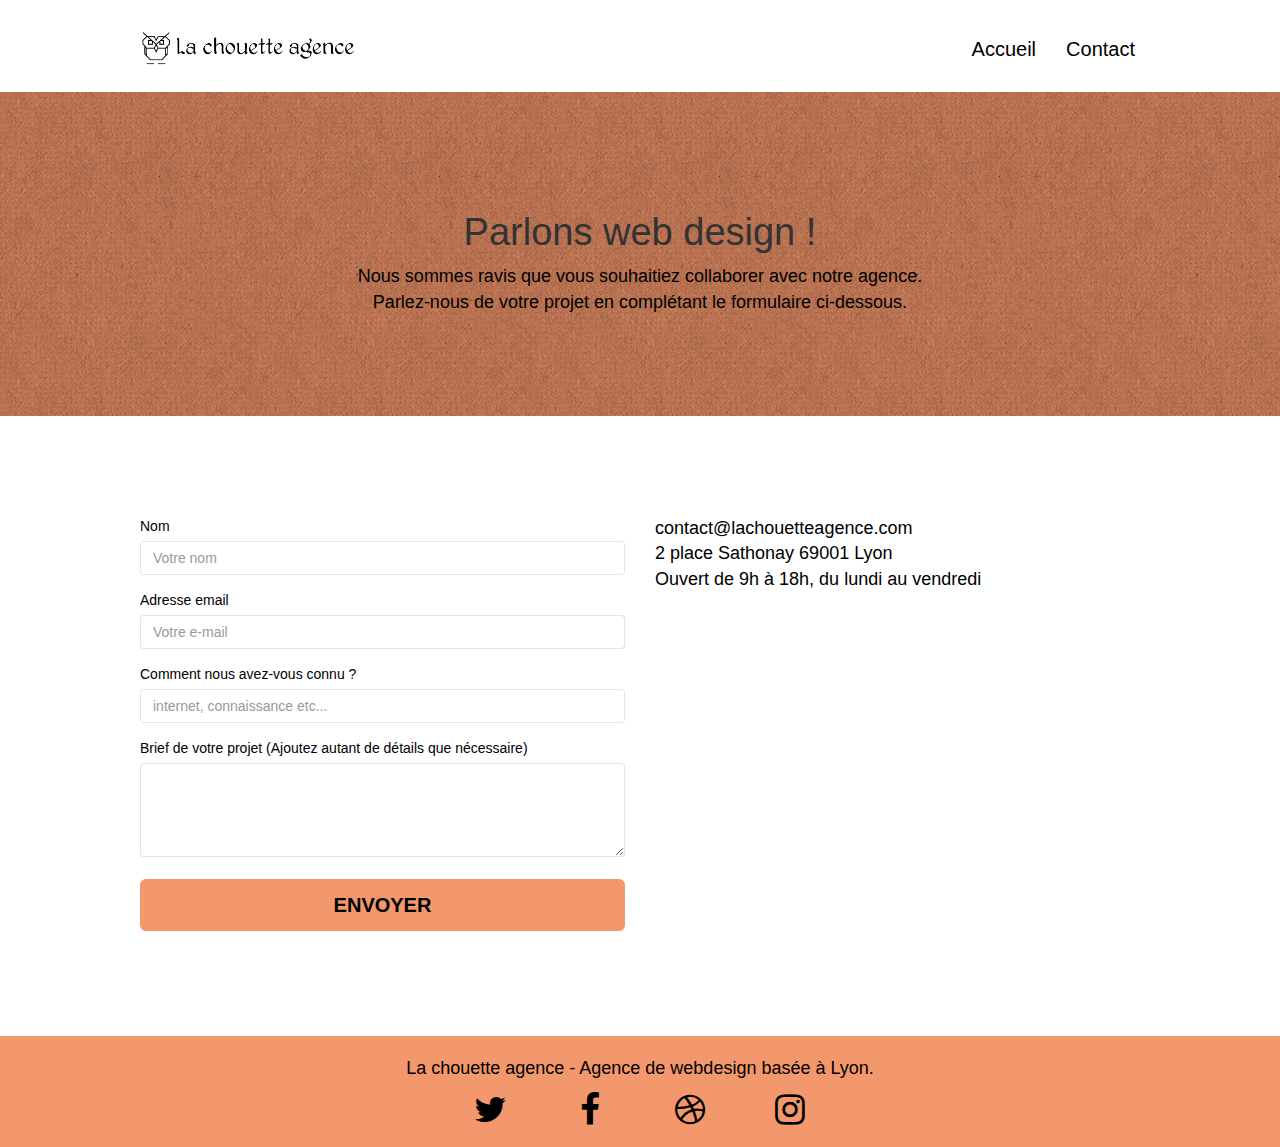
==== contact.html @ df3302ae "changement chemin et-line.css + nom page" ====
<!doctype html>
<!-- change 'default' par 'fr' -->
<html lang="fr">
<head>
    <meta charset="utf-8">
    <!-- rm meta keywords -->
	<!-- add description -->
    <meta name="description" content="Contactez l'entreprise de webdesign 'la chouette agence' situé à Lyon, en remplissant le formulaire de la page.">
    <meta name="viewport" content="width=device-width, initial-scale=1.0, viewport-fit=cover">
    <link rel="shortcut icon" type="image/png" href="favicon.jpg">
    
	<!-- correction fichier bootstrap -->
	<link rel="stylesheet" type="text/css" href="./css/bootstrap.css">
	<link rel="stylesheet" type="text/css" href="style.css">
	<link rel="stylesheet" type="text/css" href="./css/font-awesome.css">
	<link rel="stylesheet" type="text/css" href="./css/et-line.css">
	<!-- change title -->
    <title>Contactez-nous ! La chouette agence</title>

    
<!-- Analytics -->
 
<!-- Analytics END -->
    
</head>
<body>
<!-- Principal conteneur -->
<main class="page-container">
    
	<!-- bloc-0 -->
	<header class="bloc bgc-white l-bloc " id="bloc-0">
		<div class="container bloc-sm">
			<nav class="navbar row">
				<div class="navbar-header">
					<a class="navbar-brand" href="index.html"> 
						<!-- change description alt -->
						<img src="img/la-chouette-agence.png" alt="logo de la chouette agence" height="40" />
					</a>
					<button id="nav-toggle" type="button" class="ui-navbar-toggle navbar-toggle" data-toggle="collapse" data-target=".navbar-1">
						<span class="sr-only">Toggle navigation</span>
						<span class="icon-bar"></span>
						<span class="icon-bar"><span>
						<span class="icon-bar"></span>
					</button>
				</div>
				<div class="collapse navbar-collapse navbar-1 special-dropdown-nav">
					<ul class="site-navigation nav navbar-nav">
						<li>
							<a href="index.html">Accueil</a>
						</li>
						<!-- rm li vide -->
						<li>
							<!-- change page2 en contact -->
							<a href="page2.html">Contact</a>
						</li>
					</ul>
				</div>
			</nav>
		</div>
	</header>
	<!-- bloc-0 END -->

	<!-- bloc-6 -->
	<section class="bloc bg-dots-bg bg-repeat bgc-atomic-tangerine d-bloc bloc-bg-texture texture-paper" id="bloc-6">
		<div class="container bloc-lg">
			<div class="row">
				<div class="col-sm-12">
					<!-- supp class tc-white -->
					<h1 class="text-center hero-bloc-text">
						Parlons web design !
					</h1>
					<!-- supp class tc-white -->
					<p class="text-center mg-lg tight-width-whitespace">
						Nous sommes ravis que vous souhaitiez collaborer avec notre agence.<br>
						Parlez-nous de votre projet en complétant le formulaire ci-dessous.
					</p>
				</div>
			</div>
		</div>
	</section>
	<!-- bloc-6 END -->

	<!-- bloc-7 -->
	<section class="bloc bgc-white l-bloc" id="bloc-7">
		<div class="container bloc-lg">
			<div class="row">
				<div class="col-sm-6">
					<!-- add chemin vers formulaire php -->
					<form id="form_1" action="./includes/form_1.php" id="form_1" 
					success-msg="Votre message à été envoyer"
					fail-msg="Désolé il semble que le serveur ne réponde pas. Nous en sommes désolés" novalidate>
						<div class="form-group">
							<label for="name">Nom</label>
							<input type="text" id="name" class="form-control" placeholder="Votre nom" required />
						</div>
						<div class="form-group">
							<label for="email">Adresse email</label>
							<input type="email" id="email" class="form-control" placeholder="Votre e-mail" required />
						</div>
						<div class="form-group">
							<label for="info">Comment nous avez-vous connu ?</label>
							<input type="text" id="info" class="form-control" placeholder="internet, connaissance etc..." required />
						</div>
						<div class="form-group">
							<label for="message">Brief de votre projet (Ajoutez autant de détails que nécessaire)</label>
							<textarea id="message" class="form-control" rows="4" cols="50" required></textarea>
						</div> 
						<button class="bloc-button btn btn-lg btn-block cta-hero btn-atomic-tangerine" type="submit">
							Envoyer
						</button>
					</form>
				</div>
				<div class="col-sm-6">
					<p>
						contact@lachouetteagence.com<br>2 place Sathonay 69001 Lyon<br>Ouvert de 9h à 18h, du lundi au vendredi<br>
					</p>
				</div>
			</div>
		</div>
	</section>
	<!-- bloc-7 END -->
</main>
<!-- Principal conteneur END -->
<!-- rm scroll -->
<!-- Footer - bloc-8 -->
<footer class="bloc bgc-atomic-tangerine d-bloc" id="bloc-8">
	<div class="container bloc-sm">
		<div class="row">
			<div class="col-sm-12">
				<p class="text-center">
					La chouette agence - Agence de webdesign basée à Lyon.
				</p>
				<div class="row row-no-gutters social">
					<div class="col-sm-3">
						<div class="text-center">
							<a class="social" href="#"><span class="fa fa-twitter icon-md"></span></a>
						</div>
					</div>
					<div class="col-sm-3">
						<div class="text-center">
							<a class="social" href="#"><span class="fa fa-facebook icon-md"></span></a>
						</div>
					</div>
					<div class="col-sm-3">
						<div class="text-center">
							<a class="social" href="#"><span class="fa fa-dribbble icon-md"></span></a>
						</div>
					</div>
					<div class="col-sm-3">
						<div class="text-center">
							<a class="social" href="#"><span class="fa fa-instagram icon-md"></span></a>
						</div>
					</div>
				</div>
			</div>
		</div>
	</div>
</footer>
<!-- Footer - bloc-8 END -->

<script src="./js/jquery-2.1.0.min.js"></script>
<script src="./js/bootstrap.min.js"></script>
<script src="./js/blocs.min.js"></script>
<script src="./js/jqBootstrapValidation.js"></script>
<script src="./js/formHandler.js"></script>   

</body>
</html>
---- style.css ----
body {
    margin: 0;
    padding: 0;
    background: #FFF;
    overflow-x: hidden;
    -webkit-font-smoothing: antialiased;
    -moz-osx-font-smoothing: grayscale;
}

a,
button {
    transition: all .3s ease-in-out;
    /* rm outline none*/
}

a:hover {
    text-decoration: none;
    cursor: pointer;
}

#page-loading-blocs-notifaction {
    position: fixed;
    top: 0;
    bottom: 0;
    width: 100%;
    z-index: 100000;
    background: #FFFFFF url("img/pageload-spinner.gif") no-repeat center center;
}

.bloc {
    width: 100%;
    clear: both;
    background: 50% 50% no-repeat;
    padding: 0 50px;
    -webkit-background-size: cover;
    -moz-background-size: cover;
    -o-background-size: cover;
    background-size: cover;
    position: relative;
}

.bloc .container {
    padding-left: 0;
    padding-right: 0;
}

.bloc-lg {
    padding: 100px 50px;
}

.bloc-md {
    padding: 50px;
}

.bloc-sm {
    padding: 20px 50px;
}

.bg-center,
.bg-l-edge,
.bg-r-edge,
.bg-t-edge,
.bg-b-edge,
.bg-tl-edge,
.bg-bl-edge,
.bg-tr-edge,
.bg-br-edge,
.bg-repeat {
    -webkit-background-size: auto!important;
    -moz-background-size: auto!important;
    -o-background-size: auto!important;
    background-size: auto!important;
}

.bg-repeat {
    background: repeat;
}

.bg-t-edge {
    background: top no-repeat;
}

.bloc-bg-texture::before {
    content: "";
    background-size: 2px 2px;
    position: absolute;
    top: 0;
    bottom: 0;
    left: 0;
    right: 0;
}

.texture-paper::before {
    background: url("img/texture-paper.png");
    background-size: 280px 280px;
}

.b-parallax {
    background-attachment: fixed;
}

.d-bloc {
    color: rgba(255, 255, 255, .7);
}

.d-bloc button:hover {
    color: rgba(255, 255, 255, .9);
}

.d-bloc .icon-round,
.d-bloc .icon-square,
.d-bloc .icon-rounded,
.d-bloc .icon-semi-rounded-a,
.d-bloc .icon-semi-rounded-b {
    border-color: rgba(255, 255, 255, .9);
}

.d-bloc .divider-h span {
    border-color: rgba(255, 255, 255, .2);
}

.d-bloc .a-btn,
.d-bloc .navbar a,
.d-bloc .navbar-brand,
.d-bloc a .icon-sm,
.d-bloc a .icon-lg,
.d-bloc a .icon-xl,
.d-bloc h1 a,
.d-bloc h2 a,
.d-bloc h3 a,
.d-bloc h4 a,
.d-bloc h5 a,
.d-bloc h6 a,
.d-bloc p a {
    color: rgba(255, 255, 255, .6);
}

.d-bloc .a-btn:hover,
.d-bloc .navbar a:hover,
.d-bloc .navbar-brand:hover,
.d-bloc a:hover .icon-sm,
.d-bloc a:hover .icon-md,
.d-bloc a:hover .icon-lg,
.d-bloc a:hover .icon-xl,
.d-bloc h1 a:hover,
.d-bloc h2 a:hover,
.d-bloc h3 a:hover,
.d-bloc h4 a:hover,
.d-bloc h5 a:hover,
.d-bloc h6 a:hover,
.d-bloc p a:hover {
    color: rgba(255, 255, 255, 1);
}

.d-bloc .navbar-toggle .icon-bar {
    background: rgba(255, 255, 255, 1);
}

.d-bloc .btn-wire,
.d-bloc .btn-wire:hover {
    color: rgba(255, 255, 255, 1);
    border-color: rgba(255, 255, 255, 1);
}

.d-bloc .panel {
    color: rgba(0, 0, 0, .5);
}

.d-bloc .panel button:hover {
    color: rgba(0, 0, 0, .7);
}

.d-bloc .panel icon {
    border-color: rgba(0, 0, 0, .7);
}

.d-bloc .panel .divider-h span {
    border-color: rgba(0, 0, 0, .1);
}

.d-bloc .panel .a-btn {
    color: rgba(0, 0, 0, .6);
}

.d-bloc .panel .a-btn:hover {
    color: rgba(0, 0, 0, 1);
}

.d-bloc .panel .btn-wire,
.d-bloc .panel .btn-wire:hover {
    color: rgba(0, 0, 0, .7);
    border-color: rgba(0, 0, 0, .3);
}

.d-bloc .panel,
.l-bloc {
    color: rgba(0, 0, 0, .5);
}

.d-bloc .panel button:hover,
.l-bloc button:hover {
    color: rgba(0, 0, 0, .7);
}

.l-bloc .icon-round,
.l-bloc .icon-square,
.l-bloc .icon-rounded,
.l-bloc .icon-semi-rounded-a,
.l-bloc .icon-semi-rounded-b {
    border-color: rgba(0, 0, 0, .7);
}

.d-bloc .panel .divider-h span,
.l-bloc .divider-h span {
    border-color: rgba(0, 0, 0, .1);
}

.d-bloc .panel .a-btn,
.l-bloc .a-btn,
.l-bloc .navbar a,
.l-bloc .navbar-brand,
.l-bloc a .icon-sm,
.l-bloc a .icon-md,
.l-bloc a .icon-lg,
.l-bloc a .icon-xl,
.l-bloc h1 a,
.l-bloc h2 a,
.l-bloc h3 a,
.l-bloc h4 a,
.l-bloc h5 a,
.l-bloc h6 a,
.l-bloc p a {
    color: rgba(0, 0, 0, .6);
}

.d-bloc .panel .a-btn:hover,
.l-bloc .a-btn:hover,
.l-bloc .navbar a:hover,
.l-bloc .navbar-brand:hover,
.l-bloc a:hover .icon-sm,
.l-bloc a:hover .icon-md,
.l-bloc a:hover .icon-lg,
.l-bloc a:hover .icon-xl,
.l-bloc h1 a:hover,
.l-bloc h2 a:hover,
.l-bloc h3 a:hover,
.l-bloc h4 a:hover,
.l-bloc h5 a:hover,
.l-bloc h6 a:hover,
.l-bloc p a:hover {
    color: rgba(0, 0, 0, 1);
}

.l-bloc .navbar-toggle .icon-bar {
    color: rgba(0, 0, 0, .6);
}

.d-bloc .panel .btn-wire,
.d-bloc .panel .btn-wire:hover,
.l-bloc .btn-wire,
.l-bloc .btn-wire:hover {
    color: rgba(0, 0, 0, .7);
    border-color: rgba(0, 0, 0, .3);
}

.voffset {
    margin-top: 30px;
}

.voffset-lg {
    margin-top: 80px;
}

.row-no-gutters {
    margin-right: 0;
    margin-left: 0;
}

.row.row-no-gutters > [class^="col-"],
.row.row-no-gutters > [class*=" col-"] {
    padding-right: 0;
    padding-left: 0;
}

#bloc-1-hero h1 {
    font-size: 32px;
}

.navbar {
    margin-bottom: 0;
    z-index: 1;
}

.navbar-brand {
    height: auto;
    padding: 3px 15px;
    font-size: 25px;
    font-weight: normal;
    font-weight: 600;
    line-height: 44px;
}

.navbar-brand img {
    max-height: 200px;
    margin: 0 5px 0 0;
    display: inline;
}

.navbar-brand img[src$=svg] {
    min-width: 100px;
}

.nav-center .navbar-brand img {
    margin: 0;
}

.navbar .nav {
    padding-top: 2px;
    margin-right: -16px;
    float: right;
    z-index: 1;
}

.nav > li {
    float: left;
    margin-top: 4px;
    font-size: 20px; /* change 16px en 20px */
}

.navbar-nav .open .dropdown-menu > li > a {
    text-align: inherit;
}

.nav > li a:hover,
.nav > li a:focus {
    background: transparent;
}

.navbar-toggle {
    margin: 10px 10px 0 0;
    border: 0px;
}

.navbar-toggle:hover {
    background: transparent!important;
}

.navbar-toggle .icon-bar {
    background-color: rgba(0, 0, 0, .5);
    width: 26px;
}

.nav-invert .navbar .nav {
    float: left;
}

.nav-invert .navbar-header,
.nav-invert .navbar-brand {
    float: right;
    position: relative;
    z-index: 2;
}

@media (min-width: 768px) {
    .site-navigation {
        position: absolute;
        top: 50%;
        right: 20px;
        transform: translate(0, -50%);
        -webkit-transform: translateY(-50%);
    }
    .nav > li .dropdown-menu a,
    .nav > li .dropdown-menu a:hover {
        color: #484848;
    }
    .nav-invert .site-navigation {
        left: 0;
        right: 0;
    }
    .nav-center {
        text-align: center;
    }
    .nav-center .navbar-header {
        width: 100%;
    }
    .nav-center .navbar-header,
    .nav-center .navbar-brand,
    .nav-center .nav > li {
        float: none;
        display: inline-block;
    }
    .nav-center .site-navigation {
        position: relative;
        width: 100%;
        right: 0;
        margin-right: 0px;
        margin-top: 20px;
    }
    .nav-center.mini-nav .navbar-toggle {
        float: none;
        margin: 10px auto 0;
    }
}

.nav > li > .dropdown a {
    background: none!important;
    display: block;
    padding: 14px 15px;
}

nav .caret {
    margin: 0 5px;
}

.dropdown-menu .dropdown-menu {
    top: -8px;
    left: 100%;
}

.dropdown-menu .dropmenu-flow-right {
    top: 100%;
    left: 0;
    margin-left: -1px;
    border-top-left-radius: 0;
    border-top-right-radius: 0;
}

.dropdown-menu .dropdown span {
    border: 4px solid black;
    border-top-color: transparent;
    border-right-color: transparent;
    border-bottom-color: transparent;
    margin: 6px -5px 0 0!important;
    float: right;
}

.mg-md {
    margin-top: 10px;
    margin-bottom: 20px;
}

.mg-lg {
    margin-top: 10px;
    margin-bottom: 40px;
}

.btn {
    margin: 0 5px 5px 0;
}

.btn.pull-right {
    margin: 0 0 5px 5px;
}

.btn-d,
.btn-d:hover,
.btn-d:focus {
    color: #FFF;
    background: rgba(0, 0, 0, .3);
}

button {
    outline: none!important;
}

.btn-rd {
    border-radius: 40px;
}

.btn-clean {
    border: 1px solid rgba(0, 0, 0, .08);
    border-bottom-color: rgba(0, 0, 0, .1);
    text-shadow: 0 1px 0 rgba(0, 0, 1, .1);
    box-shadow: 0 1px 3px rgba(0, 0, 1, .25), inset 0 1px 0 0 rgba(255, 255, 255, .15);
}

.icon-md {
    font-size: 35px!important;
}

.icon-lg {
    font-size: 60px!important;
}

.sm-shadow {
    text-shadow: 0 1px 2px rgba(0, 0, 0, .3);
}

.panel-sq,
.panel-sq .panel-heading,
.panel-sq .panel-footer {
    border-radius: 0;
}

.panel-rd {
    border-radius: 30px;
}

.panel-rd .panel-heading {
    border-radius: 29px 29px 0 0;
}

.panel-rd .panel-footer {
    border-radius: 0 0 29px 29px;
}

.form-control {
    border-color: rgba(0, 0, 0, .1);
    box-shadow: none;
}

.scrollToTop {
    width: 40px;
    height: 40px;
    position: fixed;
    bottom: 20px;
    right: 20px;
    opacity: 1; /* change opacity 0 à 1 */
    z-index: 500;
    transition: all .3s ease-in-out;
}

.scrollToTop span {
    margin-top: 6px;
}

.showScrollTop {
    font-size: 14px;
    opacity: 1;
}

a[data-lightbox] {
    position: relative;
    display: block;
    text-align: center;
}

a[data-lightbox]:hover::before {
    content: "+";
    font-family: "HelveticaNeue-Light", "Helvetica Neue Light", "Helvetica Neue", Helvetica, Arial;
    font-size: 32px;
    width: 50px;
    height: 50px;
    margin-left: -25px;
    border-radius: 50%;
    background: rgba(0, 0, 0, .6);
    color: #FFF;
    font-weight: 100;
    z-index: 1;
    position: absolute;
    top: 50%;
    transform: translateY(-50%);
    -webkit-transform: translateY(-50%);
}

a[data-lightbox]:hover img {
    opacity: 0.6;
    -webkit-animation-fill-mode: none;
    animation-fill-mode: none;
}

#lightbox-modal {
    display: flex;
    align-items: center;
}

#lightbox-modal .modal-dialog {
    width: 90%;
    max-width: 900px;
    margin: 0 auto 0;
}

#lightbox-modal .modal-dialog img {
    max-height: 90vh;
    margin: 0 auto;
}

.lightbox-caption {
    padding: 20px;
    color: #FFF;
    background: rgba(0, 0, 0, .5);
    position: absolute;
    left: 15px;
    right: 15px;
    bottom: 5px;
}

.close-lightbox {
    color: #FFF;
    font-size: 30px;
    position: absolute;
    top: 20px;
    right: 20px;
    z-index: 20;
    background: rgba(0, 0, 0, .5);
    border: none;
    line-height: 30px;
    padding: 0 9px 5px;
    opacity: 0.3;
}

.close-lightbox:hover,
.next-lightbox:hover,
.prev-lightbox:hover {
    opacity: 1.0;
    color: #FFF;
}

.next-lightbox,
.prev-lightbox {
    font-size: 20px;
    color: rgba(255, 255, 255, .9);
    background: rgba(0, 0, 0, .5);
    transition: all .2s ease-in-out;
    position: absolute;
    top: 45%;
    z-index: 1;
    opacity: 0.4;
}

.next-lightbox {
    padding: 6px 8px 1px 13px;
    right: 25px;
}

.prev-lightbox {
    padding: 6px 13px 1px 10px;
    left: 25px;
}

.snapshot-lb .modal-body {
    padding-bottom: 45px;
}

.snapshot-lb .lightbox-caption {
    padding: 0;
    color: rgba(0, 0, 0, .5);
    background: none;
}

h1,
h2,
h3,
p,
label,
.btn,
a {
    font-family: "helvetica";
    font-weight: 400;
    color: #000!important;
}

.container {
    max-width: 1000px;
}

.hero-bloc-text {
    font-size: 38px;
}

.hero-bloc-text-sub {
    font-size: 36px;
}

.statement-bloc-text {
    line-height: 26px;
    font-style: italic;
    font-size: 20px;
    text-align: center;
    font-weight: lighter;
    max-width: 520px;
    margin: auto auto auto auto;
}

p {
    font-size: 18px; /* change 11px en 18px*/
}

.tight-width-whitespace {
    max-width: 600px;
    margin: auto auto auto auto;
}

.h1 {
    font-size: 20px;
    font-family: "Open Sans";
}

.cta-hero {
    margin-top: 22px;
    color: #FFFFFF!important;
    text-transform: uppercase;
    padding: 12px 28px 12px 28px;
    font-size: 20px; /* change 16px en 20px */
    font-weight: 700;
}

.social {
    max-width: 400px;
    margin: auto auto auto auto;
}

h2 {
    font-size: 25px;/* change 22px en 25px */
    line-height: 1.4em;
}

h3 {
    font-size: 18px; /* change 15px en 18px */
    text-transform: uppercase;
    font-weight: 700;
    color: #333333!important;
}

.med-width-whitespace {
    max-width: 800px;
    margin: auto auto auto auto;
    box-shadow: 0px 0px 0px #000000;
}

h1 {
    color: #333333!important;
}
/* supp h4*/
.icons {
    margin-bottom: 14px;
    margin-top: 24px;
}

.white {
    color: #FFFFFF!important;
}

.portfolio-thumb {
    margin-bottom: 24px;
}

.portfolio-row {
    margin-bottom: 44px;
    margin-top: 50px;
}

.avatar {
    box-shadow: 0px 4px 9px rgba(0, 0, 0, 0.3);
}

.black-background {
    background-color: rgba(0, 0, 0, 0.5); /* change rgba en black transparent */
    padding: 40px;
}

.bold-link {
    font-weight: 900;
    text-decoration: underline!important;
}

.bgc-white {
    background-color: #FFFFFF;
}

.bgc-dark-slate-blue {
    background-color: #364577;
}

.bgc-atomic-tangerine {
    background-color: #F3976C;
}

.tc-white {
    color: #F3976C!important;
}

.btn-atomic-tangerine {
    background: #F3976C;
    color: #000!important;
}

.btn-atomic-tangerine:hover {
    background: #c27956!important;
    color: #FFFFFF!important;
}

.ltc-white {
    color: #FFFFFF!important;
}

.ltc-white:hover {
    color: #cccccc!important;
}

.ltc-atomic-tangerine {
    color: #F3976C!important;
}

.ltc-atomic-tangerine:hover {
    color: #c27956!important;
}

.icon-dark-slate-blue {
    color: #364577!important;
    border-color: #364577!important;
}

.bg-dots-bg {
    background-image: url("img/dots-bg.png");
}

.bg-lines-h2-bg {
    background-image: url("img/lines-h2-bg.png");
}

.bg-banniere {
    background-image: url("img/la-chouette-agence-banniere.webp"); /* change format photo en webp*/
}

.bg-presentation {
    background-image: url("img/image-de-presentation.webp"); /* change format photo en webp*/
}

@media (max-width: 1024px) {
    .bloc {
        padding-left: 20px;
        padding-right: 20px;
    }
    .bloc.full-width-bloc,
    .bloc-tile-2.full-width-bloc .container,
    .bloc-tile-3.full-width-bloc .container,
    .bloc-tile-4.full-width-bloc .container {
        padding-left: 0;
        padding-right: 0;
    }
}

@media (max-width: 992px) and (min-width: 768px) {
    .navbar .nav {
        max-width: 80%
    }
    .nav-center.navbar .nav {
        max-width: 100%
    }
}

@media only screen and (min-device-width: 768px) and (max-device-width: 1024px) and (orientation: landscape) {
    .b-parallax {
        background-attachment: scroll;
    }
}

@media only screen and (min-device-width: 1024px) and (max-device-width: 1366px) and (-webkit-min-device-pixel-ratio: 1.5) {
    .b-parallax {
        background-attachment: scroll;
    }
}

@media (max-width: 991px) {
    .container {
        width: 100%;
    }
    .b-parallax {
        background-attachment: scroll;
    }
    .page-container,
    #hero-bloc {
        overflow-x: hidden;
        position: relative;
    }
    .bloc {
        padding-left: constant(safe-area-inset-left);
        padding-right: constant(safe-area-inset-right);
    }
    .bloc-group,
    .bloc-group .bloc {
        display: block;
        width: 100%;
    }
    .bloc-fill-screen .fill-bloc-top-edge,
    .bloc-fill-screen .fill-bloc-bottom-edge {
        padding: 0 20px;
        padding-left: constant(safe-area-inset-left);
        padding-right: constant(safe-area-inset-right);
    }
}

@media (max-width: 767px) {
    .page-container {
        overflow-x: hidden;
        position: relative;
    }
    h1,
    h2,
    h3,
    p,
    #disqus_thread {
        padding-left: 10px!important;
        padding-right: 10px!important;
    }
    .b-parallax {
        background-attachment: scroll;
    }
    .navbar .nav {
        padding-top: 0;
        border-top: 1px solid rgba(0, 0, 0, .2);
        float: none!important;
    }
    .navbar.row {
        margin-left: 0;
        margin-right: 0;
    }
    .site-navigation {
        position: inherit;
        transform: none;
        -webkit-transform: none;
        -ms-transform: none;
    }
    .nav > li {
        margin-top: 0;
        border-bottom: 1px solid rgba(0, 0, 0, .1);
        background: rgba(0, 0, 0, .05);
        text-align: left;
        padding-left: 15px;
        width: 100%;
    }
    .nav > li:hover {
        background: rgba(0, 0, 0, .08);
    }
    .dropdown .dropdown a .caret {
        float: none;
        margin: 5px 0 0 10px!important;
        border: 4px solid black;
        border-bottom-color: transparent;
        border-right-color: transparent;
        border-left-color: transparent;
    }
    #hero-bloc .navbar .nav {
        background: rgba(0, 0, 0, .8);
    }
    #hero-bloc .navbar .nav a {
        color: rgba(255, 255, 255, .6);
    }
    .hero {
        padding: 50px 0;
    }
    .hero-nav {
        left: -1px;
        right: -1px;
    }
    .navbar-collapse {
        padding: 0;
        overflow-x: hidden;
        -webkit-box-shadow: none;
        box-shadow: none;
    }
    .navbar-brand img {
        max-height: 40px;
        width: auto;
    }
    .nav-invert .navbar-header {
        float: none;
        width: 100%;
    }
    .nav-invert .navbar-toggle {
        float: left;
        margin-left: 10px;
    }
    .bloc {
        padding-left: 0;
        padding-right: 0;
    }
    .bloc-xxl,
    .bloc-xl,
    .bloc-lg {
        padding: 40px 0;
    }
    .bloc-sm,
    .bloc-md {
        padding-left: 0;
        padding-right: 0;
    }
    .bloc-tile-2 .container,
    .bloc-tile-3 .container,
    .bloc-tile-4 .container,
    .bloc-fill-screen .fill-bloc-top-edge,
    .bloc-fill-screen .fill-bloc-bottom-edge {
        padding-left: 0;
        padding-right: 0;
    }
    .a-block {
        padding: 0 10px;
    }
    .btn-dwn {
        display: none;
    }
    .voffset {
        margin-top: 5px;
    }
    .voffset-md {
        margin-top: 20px;
    }
    .voffset-lg {
        margin-top: 30px;
    }
    form {
        padding: 5px;
    }
    .close-lightbox {
        display: inline-block;
    }
    .blocsapp-device-iphone5 {
        background-size: 216px 425px;
        padding-top: 60px;
        width: 216px;
        height: 425px;
    }
    .blocsapp-device-iphone5 img {
        width: 180px;
        height: 320px;
    }
}

@media (max-width: 400px) {
    .bloc {
        padding-left: 0;
        padding-right: 0;
    }
    .navbar-brand img { /* add navbar-brand img */
        width: 60vw;
    }
    h2 {
        font-size: 16px;
    }
}

@media (max-width: 767px) {
    .bloc-mob-center-text {
        text-align: center;
    }
}
---- css/et-line.css ----
@font-face {
    font-family: et-line;
    src: url(../fonts/et-line.eot);
    src: url(../fonts/et-line.eot?#iefix) format('embedded-opentype'), url(../fonts/et-line.woff) format('woff'), url(../fonts/et-line.ttf) format('truetype'), url(../fonts/et-line.svg#et-line) format('svg');
    font-weight: 400;
    font-style: normal
}

.et-icon-adjustments,
.et-icon-alarmclock,
.et-icon-anchor,
.et-icon-aperture,
.et-icon-attachment,
.et-icon-bargraph,
.et-icon-basket,
.et-icon-beaker,
.et-icon-bike,
.et-icon-book-open,
.et-icon-briefcase,
.et-icon-browser,
.et-icon-calendar,
.et-icon-camera,
.et-icon-caution,
.et-icon-chat,
.et-icon-circle-compass,
.et-icon-clipboard,
.et-icon-clock,
.et-icon-cloud,
.et-icon-compass,
.et-icon-desktop,
.et-icon-dial,
.et-icon-document,
.et-icon-documents,
.et-icon-download,
.et-icon-dribbble,
.et-icon-edit,
.et-icon-envelope,
.et-icon-expand,
.et-icon-facebook,
.et-icon-flag,
.et-icon-focus,
.et-icon-gears,
.et-icon-genius,
.et-icon-gift,
.et-icon-global,
.et-icon-globe,
.et-icon-googleplus,
.et-icon-grid,
.et-icon-happy,
.et-icon-hazardous,
.et-icon-heart,
.et-icon-hotairballoon,
.et-icon-hourglass,
.et-icon-key,
.et-icon-laptop,
.et-icon-layers,
.et-icon-lifesaver,
.et-icon-lightbulb,
.et-icon-linegraph,
.et-icon-linkedin,
.et-icon-lock,
.et-icon-magnifying-glass,
.et-icon-map,
.et-icon-map-pin,
.et-icon-megaphone,
.et-icon-mic,
.et-icon-mobile,
.et-icon-newspaper,
.et-icon-notebook,
.et-icon-paintbrush,
.et-icon-paperclip,
.et-icon-pencil,
.et-icon-phone,
.et-icon-picture,
.et-icon-pictures,
.et-icon-piechart,
.et-icon-presentation,
.et-icon-pricetags,
.et-icon-printer,
.et-icon-profile-female,
.et-icon-profile-male,
.et-icon-puzzle,
.et-icon-quote,
.et-icon-recycle,
.et-icon-refresh,
.et-icon-ribbon,
.et-icon-rss,
.et-icon-sad,
.et-icon-scissors,
.et-icon-scope,
.et-icon-search,
.et-icon-shield,
.et-icon-speedometer,
.et-icon-strategy,
.et-icon-streetsign,
.et-icon-tablet,
.et-icon-target,
.et-icon-telescope,
.et-icon-toolbox,
.et-icon-tools,
.et-icon-tools-2,
.et-icon-trophy,
.et-icon-tumblr,
.et-icon-twitter,
.et-icon-upload,
.et-icon-video,
.et-icon-wallet,
.et-icon-wine {
    font-family: et-line;
    speak: none;
    font-style: normal;
    font-weight: 400;
    font-variant: normal;
    text-transform: none;
    line-height: 1;
    -webkit-font-smoothing: antialiased;
    -moz-osx-font-smoothing: grayscale;
    display: inline-block
}

.et-icon-mobile:before {
    content: "\e000"
}

.et-icon-laptop:before {
    content: "\e001"
}

.et-icon-desktop:before {
    content: "\e002"
}

.et-icon-tablet:before {
    content: "\e003"
}

.et-icon-phone:before {
    content: "\e004"
}

.et-icon-document:before {
    content: "\e005"
}

.et-icon-documents:before {
    content: "\e006"
}

.et-icon-search:before {
    content: "\e007"
}

.et-icon-clipboard:before {
    content: "\e008"
}

.et-icon-newspaper:before {
    content: "\e009"
}

.et-icon-notebook:before {
    content: "\e00a"
}

.et-icon-book-open:before {
    content: "\e00b"
}

.et-icon-browser:before {
    content: "\e00c"
}

.et-icon-calendar:before {
    content: "\e00d"
}

.et-icon-presentation:before {
    content: "\e00e"
}

.et-icon-picture:before {
    content: "\e00f"
}

.et-icon-pictures:before {
    content: "\e010"
}

.et-icon-video:before {
    content: "\e011"
}

.et-icon-camera:before {
    content: "\e012"
}

.et-icon-printer:before {
    content: "\e013"
}

.et-icon-toolbox:before {
    content: "\e014"
}

.et-icon-briefcase:before {
    content: "\e015"
}

.et-icon-wallet:before {
    content: "\e016"
}

.et-icon-gift:before {
    content: "\e017"
}

.et-icon-bargraph:before {
    content: "\e018"
}

.et-icon-grid:before {
    content: "\e019"
}

.et-icon-expand:before {
    content: "\e01a"
}

.et-icon-focus:before {
    content: "\e01b"
}

.et-icon-edit:before {
    content: "\e01c"
}

.et-icon-adjustments:before {
    content: "\e01d"
}

.et-icon-ribbon:before {
    content: "\e01e"
}

.et-icon-hourglass:before {
    content: "\e01f"
}

.et-icon-lock:before {
    content: "\e020"
}

.et-icon-megaphone:before {
    content: "\e021"
}

.et-icon-shield:before {
    content: "\e022"
}

.et-icon-trophy:before {
    content: "\e023"
}

.et-icon-flag:before {
    content: "\e024"
}

.et-icon-map:before {
    content: "\e025"
}

.et-icon-puzzle:before {
    content: "\e026"
}

.et-icon-basket:before {
    content: "\e027"
}

.et-icon-envelope:before {
    content: "\e028"
}

.et-icon-streetsign:before {
    content: "\e029"
}

.et-icon-telescope:before {
    content: "\e02a"
}

.et-icon-gears:before {
    content: "\e02b"
}

.et-icon-key:before {
    content: "\e02c"
}

.et-icon-paperclip:before {
    content: "\e02d"
}

.et-icon-attachment:before {
    content: "\e02e"
}

.et-icon-pricetags:before {
    content: "\e02f"
}

.et-icon-lightbulb:before {
    content: "\e030"
}

.et-icon-layers:before {
    content: "\e031"
}

.et-icon-pencil:before {
    content: "\e032"
}

.et-icon-tools:before {
    content: "\e033"
}

.et-icon-tools-2:before {
    content: "\e034"
}

.et-icon-scissors:before {
    content: "\e035"
}

.et-icon-paintbrush:before {
    content: "\e036"
}

.et-icon-magnifying-glass:before {
    content: "\e037"
}

.et-icon-circle-compass:before {
    content: "\e038"
}

.et-icon-linegraph:before {
    content: "\e039"
}

.et-icon-mic:before {
    content: "\e03a"
}

.et-icon-strategy:before {
    content: "\e03b"
}

.et-icon-beaker:before {
    content: "\e03c"
}

.et-icon-caution:before {
    content: "\e03d"
}

.et-icon-recycle:before {
    content: "\e03e"
}

.et-icon-anchor:before {
    content: "\e03f"
}

.et-icon-profile-male:before {
    content: "\e040"
}

.et-icon-profile-female:before {
    content: "\e041"
}

.et-icon-bike:before {
    content: "\e042"
}

.et-icon-wine:before {
    content: "\e043"
}

.et-icon-hotairballoon:before {
    content: "\e044"
}

.et-icon-globe:before {
    content: "\e045"
}

.et-icon-genius:before {
    content: "\e046"
}

.et-icon-map-pin:before {
    content: "\e047"
}

.et-icon-dial:before {
    content: "\e048"
}

.et-icon-chat:before {
    content: "\e049"
}

.et-icon-heart:before {
    content: "\e04a"
}

.et-icon-cloud:before {
    content: "\e04b"
}

.et-icon-upload:before {
    content: "\e04c"
}

.et-icon-download:before {
    content: "\e04d"
}

.et-icon-target:before {
    content: "\e04e"
}

.et-icon-hazardous:before {
    content: "\e04f"
}

.et-icon-piechart:before {
    content: "\e050"
}

.et-icon-speedometer:before {
    content: "\e051"
}

.et-icon-global:before {
    content: "\e052"
}

.et-icon-compass:before {
    content: "\e053"
}

.et-icon-lifesaver:before {
    content: "\e054"
}

.et-icon-clock:before {
    content: "\e055"
}

.et-icon-aperture:before {
    content: "\e056"
}

.et-icon-quote:before {
    content: "\e057"
}

.et-icon-scope:before {
    content: "\e058"
}

.et-icon-alarmclock:before {
    content: "\e059"
}

.et-icon-refresh:before {
    content: "\e05a"
}

.et-icon-happy:before {
    content: "\e05b"
}

.et-icon-sad:before {
    content: "\e05c"
}

.et-icon-facebook:before {
    content: "\e05d"
}

.et-icon-twitter:before {
    content: "\e05e"
}

.et-icon-googleplus:before {
    content: "\e05f"
}

.et-icon-rss:before {
    content: "\e060"
}

.et-icon-tumblr:before {
    content: "\e061"
}

.et-icon-linkedin:before {
    content: "\e062"
}

.et-icon-dribbble:before {
    content: "\e063"
}
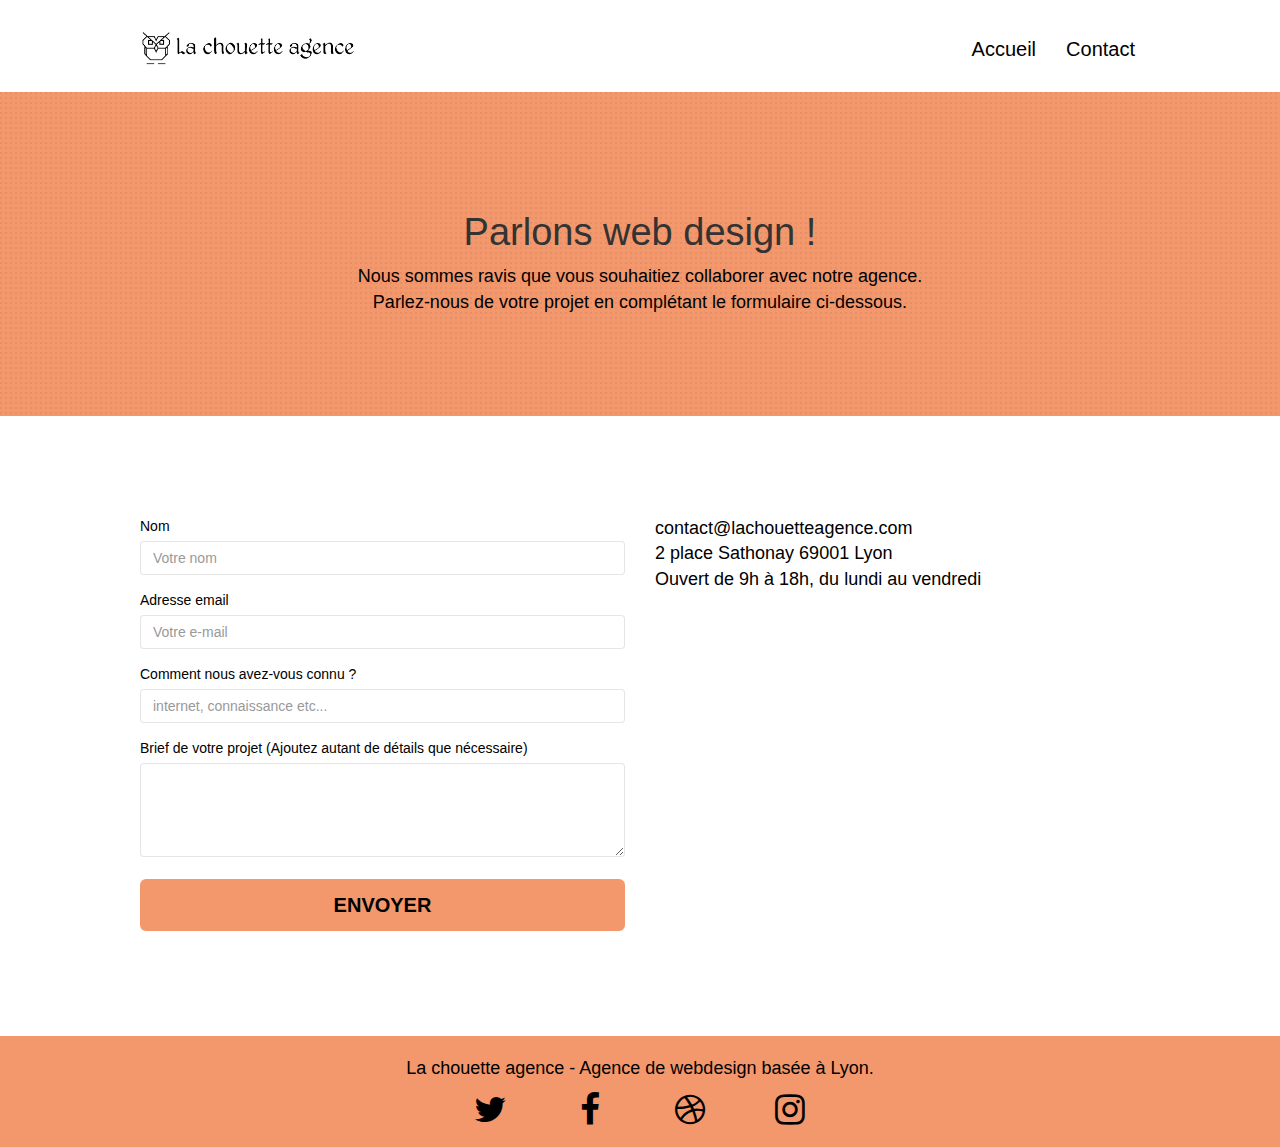
==== commit 23387209: "changement chemin style.css" ====
--- a/contact.html
+++ b/contact.html
@@ -11,7 +11,7 @@
     
 	<!-- correction fichier bootstrap -->
 	<link rel="stylesheet" type="text/css" href="./css/bootstrap.css">
-	<link rel="stylesheet" type="text/css" href="style.css">
+	<link rel="stylesheet" type="text/css" href="./css/style.css">
 	<link rel="stylesheet" type="text/css" href="./css/font-awesome.css">
 	<link rel="stylesheet" type="text/css" href="./css/et-line.css">
 	<!-- change title -->
--- a/css/style.css
+++ b/css/style.css
@@ -0,0 +1,1020 @@
+body {
+    margin: 0;
+    padding: 0;
+    background: #FFF;
+    overflow-x: hidden;
+    -webkit-font-smoothing: antialiased;
+    -moz-osx-font-smoothing: grayscale;
+}
+
+a,
+button {
+    transition: all .3s ease-in-out;
+    /* rm outline none*/
+}
+
+a:hover {
+    text-decoration: none;
+    cursor: pointer;
+}
+
+#page-loading-blocs-notifaction {
+    position: fixed;
+    top: 0;
+    bottom: 0;
+    width: 100%;
+    z-index: 100000;
+    background: #FFFFFF url("img/pageload-spinner.gif") no-repeat center center;
+}
+
+.bloc {
+    width: 100%;
+    clear: both;
+    background: 50% 50% no-repeat;
+    padding: 0 50px;
+    -webkit-background-size: cover;
+    -moz-background-size: cover;
+    -o-background-size: cover;
+    background-size: cover;
+    position: relative;
+}
+
+.bloc .container {
+    padding-left: 0;
+    padding-right: 0;
+}
+
+.bloc-lg {
+    padding: 100px 50px;
+}
+
+.bloc-md {
+    padding: 50px;
+}
+
+.bloc-sm {
+    padding: 20px 50px;
+}
+
+.bg-center,
+.bg-l-edge,
+.bg-r-edge,
+.bg-t-edge,
+.bg-b-edge,
+.bg-tl-edge,
+.bg-bl-edge,
+.bg-tr-edge,
+.bg-br-edge,
+.bg-repeat {
+    -webkit-background-size: auto!important;
+    -moz-background-size: auto!important;
+    -o-background-size: auto!important;
+    background-size: auto!important;
+}
+
+.bg-repeat {
+    background: repeat;
+}
+
+.bg-t-edge {
+    background: top no-repeat;
+}
+
+.bloc-bg-texture::before {
+    content: "";
+    background-size: 2px 2px;
+    position: absolute;
+    top: 0;
+    bottom: 0;
+    left: 0;
+    right: 0;
+}
+
+.texture-paper::before {
+    background: url("img/texture-paper.png");
+    background-size: 280px 280px;
+}
+
+.b-parallax {
+    background-attachment: fixed;
+}
+
+.d-bloc {
+    color: rgba(255, 255, 255, .7);
+}
+
+.d-bloc button:hover {
+    color: rgba(255, 255, 255, .9);
+}
+
+.d-bloc .icon-round,
+.d-bloc .icon-square,
+.d-bloc .icon-rounded,
+.d-bloc .icon-semi-rounded-a,
+.d-bloc .icon-semi-rounded-b {
+    border-color: rgba(255, 255, 255, .9);
+}
+
+.d-bloc .divider-h span {
+    border-color: rgba(255, 255, 255, .2);
+}
+
+.d-bloc .a-btn,
+.d-bloc .navbar a,
+.d-bloc .navbar-brand,
+.d-bloc a .icon-sm,
+.d-bloc a .icon-lg,
+.d-bloc a .icon-xl,
+.d-bloc h1 a,
+.d-bloc h2 a,
+.d-bloc h3 a,
+.d-bloc p a {
+    color: rgba(255, 255, 255, .6);
+}
+
+.d-bloc .a-btn:hover,
+.d-bloc .navbar a:hover,
+.d-bloc .navbar-brand:hover,
+.d-bloc a:hover .icon-sm,
+.d-bloc a:hover .icon-md,
+.d-bloc a:hover .icon-lg,
+.d-bloc a:hover .icon-xl,
+.d-bloc h1 a:hover,
+.d-bloc h2 a:hover,
+.d-bloc h3 a:hover,
+.d-bloc p a:hover {
+    color: rgba(255, 255, 255, 1);
+}
+
+.d-bloc .navbar-toggle .icon-bar {
+    background: rgba(255, 255, 255, 1);
+}
+
+.d-bloc .btn-wire,
+.d-bloc .btn-wire:hover {
+    color: rgba(255, 255, 255, 1);
+    border-color: rgba(255, 255, 255, 1);
+}
+
+.d-bloc .panel {
+    color: rgba(0, 0, 0, .5);
+}
+
+.d-bloc .panel button:hover {
+    color: rgba(0, 0, 0, .7);
+}
+
+.d-bloc .panel icon {
+    border-color: rgba(0, 0, 0, .7);
+}
+
+.d-bloc .panel .divider-h span {
+    border-color: rgba(0, 0, 0, .1);
+}
+
+.d-bloc .panel .a-btn {
+    color: rgba(0, 0, 0, .6);
+}
+
+.d-bloc .panel .a-btn:hover {
+    color: rgba(0, 0, 0, 1);
+}
+
+.d-bloc .panel .btn-wire,
+.d-bloc .panel .btn-wire:hover {
+    color: rgba(0, 0, 0, .7);
+    border-color: rgba(0, 0, 0, .3);
+}
+
+.d-bloc .panel,
+.l-bloc {
+    color: rgba(0, 0, 0, .5);
+}
+
+.d-bloc .panel button:hover,
+.l-bloc button:hover {
+    color: rgba(0, 0, 0, .7);
+}
+
+.l-bloc .icon-round,
+.l-bloc .icon-square,
+.l-bloc .icon-rounded,
+.l-bloc .icon-semi-rounded-a,
+.l-bloc .icon-semi-rounded-b {
+    border-color: rgba(0, 0, 0, .7);
+}
+
+.d-bloc .panel .divider-h span,
+.l-bloc .divider-h span {
+    border-color: rgba(0, 0, 0, .1);
+}
+
+.d-bloc .panel .a-btn,
+.l-bloc .a-btn,
+.l-bloc .navbar a,
+.l-bloc .navbar-brand,
+.l-bloc a .icon-sm,
+.l-bloc a .icon-md,
+.l-bloc a .icon-lg,
+.l-bloc a .icon-xl,
+.l-bloc h1 a,
+.l-bloc h2 a,
+.l-bloc h3 a,
+.l-bloc p a {
+    color: rgba(0, 0, 0, .6);
+}
+
+.d-bloc .panel .a-btn:hover,
+.l-bloc .a-btn:hover,
+.l-bloc .navbar a:hover,
+.l-bloc .navbar-brand:hover,
+.l-bloc a:hover .icon-sm,
+.l-bloc a:hover .icon-md,
+.l-bloc a:hover .icon-lg,
+.l-bloc a:hover .icon-xl,
+.l-bloc h1 a:hover,
+.l-bloc h2 a:hover,
+.l-bloc h3 a:hover,
+.l-bloc p a:hover {
+    color: rgba(0, 0, 0, 1);
+}
+
+.l-bloc .navbar-toggle .icon-bar {
+    color: rgba(0, 0, 0, .6);
+}
+
+.d-bloc .panel .btn-wire,
+.d-bloc .panel .btn-wire:hover,
+.l-bloc .btn-wire,
+.l-bloc .btn-wire:hover {
+    color: rgba(0, 0, 0, .7);
+    border-color: rgba(0, 0, 0, .3);
+}
+
+.voffset {
+    margin-top: 30px;
+}
+
+.voffset-lg {
+    margin-top: 80px;
+}
+
+.row-no-gutters {
+    margin-right: 0;
+    margin-left: 0;
+}
+
+.row.row-no-gutters > [class^="col-"],
+.row.row-no-gutters > [class*=" col-"] {
+    padding-right: 0;
+    padding-left: 0;
+}
+
+#bloc-1-hero h1 {
+    font-size: 32px;
+}
+
+.navbar {
+    margin-bottom: 0;
+    z-index: 1;
+}
+
+.navbar-brand {
+    height: auto;
+    padding: 3px 15px;
+    font-size: 25px;
+    font-weight: normal;
+    font-weight: 600;
+    line-height: 44px;
+}
+
+.navbar-brand img {
+    max-height: 200px;
+    margin: 0 5px 0 0;
+    display: inline;
+}
+
+.navbar-brand img[src$=svg] {
+    min-width: 100px;
+}
+
+.nav-center .navbar-brand img {
+    margin: 0;
+}
+
+.navbar .nav {
+    padding-top: 2px;
+    margin-right: -16px;
+    float: right;
+    z-index: 1;
+}
+
+.nav > li {
+    float: left;
+    margin-top: 4px;
+    font-size: 20px; /* change 16px en 20px */
+}
+
+.navbar-nav .open .dropdown-menu > li > a {
+    text-align: inherit;
+}
+
+.nav > li a:hover,
+.nav > li a:focus {
+    background: transparent;
+}
+
+.navbar-toggle {
+    margin: 10px 10px 0 0;
+    border: 0px;
+}
+
+.navbar-toggle:hover {
+    background: transparent!important;
+}
+
+.navbar-toggle .icon-bar {
+    background-color: rgba(0, 0, 0, .5);
+    width: 26px;
+}
+
+.nav-invert .navbar .nav {
+    float: left;
+}
+
+.nav-invert .navbar-header,
+.nav-invert .navbar-brand {
+    float: right;
+    position: relative;
+    z-index: 2;
+}
+
+@media (min-width: 768px) {
+    .site-navigation {
+        position: absolute;
+        top: 50%;
+        right: 20px;
+        transform: translate(0, -50%);
+        -webkit-transform: translateY(-50%);
+    }
+    .nav > li .dropdown-menu a,
+    .nav > li .dropdown-menu a:hover {
+        color: #484848;
+    }
+    .nav-invert .site-navigation {
+        left: 0;
+        right: 0;
+    }
+    .nav-center {
+        text-align: center;
+    }
+    .nav-center .navbar-header {
+        width: 100%;
+    }
+    .nav-center .navbar-header,
+    .nav-center .navbar-brand,
+    .nav-center .nav > li {
+        float: none;
+        display: inline-block;
+    }
+    .nav-center .site-navigation {
+        position: relative;
+        width: 100%;
+        right: 0;
+        margin-right: 0px;
+        margin-top: 20px;
+    }
+    .nav-center.mini-nav .navbar-toggle {
+        float: none;
+        margin: 10px auto 0;
+    }
+}
+
+.nav > li > .dropdown a {
+    background: none!important;
+    display: block;
+    padding: 14px 15px;
+}
+
+nav .caret {
+    margin: 0 5px;
+}
+
+.dropdown-menu .dropdown-menu {
+    top: -8px;
+    left: 100%;
+}
+
+.dropdown-menu .dropmenu-flow-right {
+    top: 100%;
+    left: 0;
+    margin-left: -1px;
+    border-top-left-radius: 0;
+    border-top-right-radius: 0;
+}
+
+.dropdown-menu .dropdown span {
+    border: 4px solid black;
+    border-top-color: transparent;
+    border-right-color: transparent;
+    border-bottom-color: transparent;
+    margin: 6px -5px 0 0!important;
+    float: right;
+}
+
+.mg-md {
+    margin-top: 10px;
+    margin-bottom: 20px;
+}
+
+.mg-lg {
+    margin-top: 10px;
+    margin-bottom: 40px;
+}
+
+.btn {
+    margin: 0 5px 5px 0;
+}
+
+.btn.pull-right {
+    margin: 0 0 5px 5px;
+}
+
+.btn-d,
+.btn-d:hover,
+.btn-d:focus {
+    color: #FFF;
+    background: rgba(0, 0, 0, .3);
+}
+
+button {
+    outline: none!important;
+}
+
+.btn-rd {
+    border-radius: 40px;
+}
+
+.btn-clean {
+    border: 1px solid rgba(0, 0, 0, .08);
+    border-bottom-color: rgba(0, 0, 0, .1);
+    text-shadow: 0 1px 0 rgba(0, 0, 1, .1);
+    box-shadow: 0 1px 3px rgba(0, 0, 1, .25), inset 0 1px 0 0 rgba(255, 255, 255, .15);
+}
+
+.icon-md {
+    font-size: 35px!important;
+}
+
+.icon-lg {
+    font-size: 60px!important;
+}
+
+.sm-shadow {
+    text-shadow: 0 1px 2px rgba(0, 0, 0, .3);
+}
+
+.panel-sq,
+.panel-sq .panel-heading,
+.panel-sq .panel-footer {
+    border-radius: 0;
+}
+
+.panel-rd {
+    border-radius: 30px;
+}
+
+.panel-rd .panel-heading {
+    border-radius: 29px 29px 0 0;
+}
+
+.panel-rd .panel-footer {
+    border-radius: 0 0 29px 29px;
+}
+
+.form-control {
+    border-color: rgba(0, 0, 0, .1);
+    box-shadow: none;
+}
+
+.scrollToTop {
+    width: 40px;
+    height: 40px;
+    position: fixed;
+    bottom: 20px;
+    right: 20px;
+    opacity: 1; /* change opacity 0 à 1 */
+    z-index: 500;
+    transition: all .3s ease-in-out;
+}
+
+.scrollToTop span {
+    margin-top: 6px;
+}
+
+.showScrollTop {
+    font-size: 14px;
+    opacity: 1;
+}
+
+a[data-lightbox] {
+    position: relative;
+    display: block;
+    text-align: center;
+}
+
+a[data-lightbox]:hover::before {
+    content: "+";
+    font-family: "HelveticaNeue-Light", "Helvetica Neue Light", "Helvetica Neue", Helvetica, Arial;
+    font-size: 32px;
+    width: 50px;
+    height: 50px;
+    margin-left: -25px;
+    border-radius: 50%;
+    background: rgba(0, 0, 0, .6);
+    color: #FFF;
+    font-weight: 100;
+    z-index: 1;
+    position: absolute;
+    top: 50%;
+    transform: translateY(-50%);
+    -webkit-transform: translateY(-50%);
+}
+
+a[data-lightbox]:hover img {
+    opacity: 0.6;
+    -webkit-animation-fill-mode: none;
+    animation-fill-mode: none;
+}
+
+#lightbox-modal {
+    display: flex;
+    align-items: center;
+}
+
+#lightbox-modal .modal-dialog {
+    width: 90%;
+    max-width: 900px;
+    margin: 0 auto 0;
+}
+
+#lightbox-modal .modal-dialog img {
+    max-height: 90vh;
+    margin: 0 auto;
+}
+
+.lightbox-caption {
+    padding: 20px;
+    color: #FFF;
+    background: rgba(0, 0, 0, .5);
+    position: absolute;
+    left: 15px;
+    right: 15px;
+    bottom: 5px;
+}
+
+.close-lightbox {
+    color: #FFF;
+    font-size: 30px;
+    position: absolute;
+    top: 20px;
+    right: 20px;
+    z-index: 20;
+    background: rgba(0, 0, 0, .5);
+    border: none;
+    line-height: 30px;
+    padding: 0 9px 5px;
+    opacity: 0.3;
+}
+
+.close-lightbox:hover,
+.next-lightbox:hover,
+.prev-lightbox:hover {
+    opacity: 1.0;
+    color: #FFF;
+}
+
+.next-lightbox,
+.prev-lightbox {
+    font-size: 20px;
+    color: rgba(255, 255, 255, .9);
+    background: rgba(0, 0, 0, .5);
+    transition: all .2s ease-in-out;
+    position: absolute;
+    top: 45%;
+    z-index: 1;
+    opacity: 0.4;
+}
+
+.next-lightbox {
+    padding: 6px 8px 1px 13px;
+    right: 25px;
+}
+
+.prev-lightbox {
+    padding: 6px 13px 1px 10px;
+    left: 25px;
+}
+
+.snapshot-lb .modal-body {
+    padding-bottom: 45px;
+}
+
+.snapshot-lb .lightbox-caption {
+    padding: 0;
+    color: rgba(0, 0, 0, .5);
+    background: none;
+}
+
+h1,
+h2,
+h3,
+p,
+label,
+.btn,
+a {
+    font-family: "helvetica";
+    font-weight: 400;
+    color: #000!important;
+}
+
+.container {
+    max-width: 1000px;
+}
+
+.hero-bloc-text {
+    font-size: 38px;
+}
+
+.hero-bloc-text-sub {
+    font-size: 36px;
+}
+
+.statement-bloc-text {
+    line-height: 26px;
+    font-style: italic;
+    font-size: 20px;
+    text-align: center;
+    font-weight: lighter;
+    max-width: 520px;
+    margin: auto auto auto auto;
+}
+
+p {
+    font-size: 18px; /* change 11px en 18px*/
+}
+
+.tight-width-whitespace {
+    max-width: 600px;
+    margin: auto auto auto auto;
+}
+
+.h1 {
+    font-size: 20px;
+    font-family: "Open Sans";
+}
+
+.cta-hero {
+    margin-top: 22px;
+    color: #FFFFFF!important;
+    text-transform: uppercase;
+    padding: 12px 28px 12px 28px;
+    font-size: 20px; /* change 16px en 20px */
+    font-weight: 700;
+}
+
+.social {
+    max-width: 400px;
+    margin: auto auto auto auto;
+}
+
+h2 {
+    font-size: 25px;/* change 22px en 25px */
+    line-height: 1.4em;
+}
+
+h3 {
+    font-size: 18px; /* change 15px en 18px */
+    text-transform: uppercase;
+    font-weight: 700;
+    color: #333333!important;
+}
+
+.med-width-whitespace {
+    max-width: 800px;
+    margin: auto auto auto auto;
+    box-shadow: 0px 0px 0px #000000;
+}
+
+h1 {
+    color: #333333!important;
+}
+/* supp h4*/
+.icons {
+    margin-bottom: 14px;
+    margin-top: 24px;
+}
+
+.white {
+    color: #FFFFFF!important;
+}
+
+.portfolio-thumb {
+    margin-bottom: 24px;
+}
+
+.portfolio-row {
+    margin-bottom: 44px;
+    margin-top: 50px;
+}
+
+.avatar {
+    box-shadow: 0px 4px 9px rgba(0, 0, 0, 0.3);
+}
+
+.black-background {
+    background-color: rgba(0, 0, 0, 0.5); /* change rgba en black transparent */
+    padding: 40px;
+}
+
+.bold-link {
+    font-weight: 900;
+    text-decoration: underline!important;
+}
+
+.bgc-white {
+    background-color: #FFFFFF;
+}
+
+.bgc-dark-slate-blue {
+    background-color: #364577;
+}
+
+.bgc-atomic-tangerine {
+    background-color: #F3976C;
+}
+
+.tc-white {
+    color: #F3976C!important;
+}
+
+.btn-atomic-tangerine {
+    background: #F3976C;
+    color: #000!important;
+}
+
+.btn-atomic-tangerine:hover {
+    background: #c27956!important;
+    color: #FFFFFF!important;
+}
+
+.ltc-white {
+    color: #FFFFFF!important;
+}
+
+.ltc-white:hover {
+    color: #cccccc!important;
+}
+
+.ltc-atomic-tangerine {
+    color: #F3976C!important;
+}
+
+.ltc-atomic-tangerine:hover {
+    color: #c27956!important;
+}
+
+.icon-dark-slate-blue {
+    color: #364577!important;
+    border-color: #364577!important;
+}
+
+.bg-dots-bg {
+    background-image: url("/img/dots-bg.png");
+}
+
+.bg-lines-h2-bg {
+    background-image: url("/img/lines-h2-bg.png");
+}
+
+.bg-banniere {
+    background-image: url("/img/la-chouette-agence-banniere.webp"); /* change format photo en webp*/
+}
+
+.bg-presentation {
+    background-image: url("/img/image-de-presentation.webp"); /* change format photo en webp*/
+}
+
+@media (max-width: 1024px) {
+    .bloc {
+        padding-left: 20px;
+        padding-right: 20px;
+    }
+    .bloc.full-width-bloc,
+    .bloc-tile-2.full-width-bloc .container,
+    .bloc-tile-3.full-width-bloc .container,
+    .bloc-tile-4.full-width-bloc .container {
+        padding-left: 0;
+        padding-right: 0;
+    }
+}
+
+@media (max-width: 992px) and (min-width: 768px) {
+    .navbar .nav {
+        max-width: 80%
+    }
+    .nav-center.navbar .nav {
+        max-width: 100%
+    }
+}
+
+@media only screen and (min-width: 768px) and (max-width: 1024px) and (orientation: landscape) {
+    .b-parallax {
+        background-attachment: scroll;
+    }
+}
+
+@media only screen and (min-width: 1024px) and (max-width: 1366px) and (-webkit-min-device-pixel-ratio: 1.5) {
+    .b-parallax {
+        background-attachment: scroll;
+    }
+}
+
+@media (max-width: 991px) {
+    .container {
+        width: 100%;
+    }
+    .b-parallax {
+        background-attachment: scroll;
+    }
+    .page-container,
+    #hero-bloc {
+        overflow-x: hidden;
+        position: relative;
+    }
+
+    .bloc-group,
+    .bloc-group .bloc {
+        display: block;
+        width: 100%;
+    }
+    .bloc-fill-screen .fill-bloc-top-edge,
+    .bloc-fill-screen .fill-bloc-bottom-edge {
+        padding: 0 20px;
+    }
+}
+
+@media (max-width: 767px) {
+    .page-container {
+        overflow-x: hidden;
+        position: relative;
+    }
+    h1,
+    h2,
+    h3,
+    p,
+    #disqus_thread {
+        padding-left: 10px!important;
+        padding-right: 10px!important;
+    }
+    .b-parallax {
+        background-attachment: scroll;
+    }
+    .navbar .nav {
+        padding-top: 0;
+        border-top: 1px solid rgba(0, 0, 0, .2);
+        float: none!important;
+    }
+    .navbar.row {
+        margin-left: 0;
+        margin-right: 0;
+    }
+    .site-navigation {
+        position: inherit;
+        transform: none;
+        -webkit-transform: none;
+        -ms-transform: none;
+    }
+    .nav > li {
+        margin-top: 0;
+        border-bottom: 1px solid rgba(0, 0, 0, .1);
+        background: rgba(0, 0, 0, .05);
+        text-align: left;
+        padding-left: 15px;
+        width: 100%;
+    }
+    .nav > li:hover {
+        background: rgba(0, 0, 0, .08);
+    }
+    .dropdown .dropdown a .caret {
+        float: none;
+        margin: 5px 0 0 10px!important;
+        border: 4px solid black;
+        border-bottom-color: transparent;
+        border-right-color: transparent;
+        border-left-color: transparent;
+    }
+    #hero-bloc .navbar .nav {
+        background: rgba(0, 0, 0, .8);
+    }
+    #hero-bloc .navbar .nav a {
+        color: rgba(255, 255, 255, .6);
+    }
+    .hero {
+        padding: 50px 0;
+    }
+    .hero-nav {
+        left: -1px;
+        right: -1px;
+    }
+    .navbar-collapse {
+        padding: 0;
+        overflow-x: hidden;
+        -webkit-box-shadow: none;
+        box-shadow: none;
+    }
+    .navbar-brand img {
+        max-height: 40px;
+        width: auto;
+    }
+    .nav-invert .navbar-header {
+        float: none;
+        width: 100%;
+    }
+    .nav-invert .navbar-toggle {
+        float: left;
+        margin-left: 10px;
+    }
+    .bloc {
+        padding-left: 0;
+        padding-right: 0;
+    }
+    .bloc-xxl,
+    .bloc-xl,
+    .bloc-lg {
+        padding: 40px 0;
+    }
+    .bloc-sm,
+    .bloc-md {
+        padding-left: 0;
+        padding-right: 0;
+    }
+    .bloc-tile-2 .container,
+    .bloc-tile-3 .container,
+    .bloc-tile-4 .container,
+    .bloc-fill-screen .fill-bloc-top-edge,
+    .bloc-fill-screen .fill-bloc-bottom-edge {
+        padding-left: 0;
+        padding-right: 0;
+    }
+    .a-block {
+        padding: 0 10px;
+    }
+    .btn-dwn {
+        display: none;
+    }
+    .voffset {
+        margin-top: 5px;
+    }
+    .voffset-md {
+        margin-top: 20px;
+    }
+    .voffset-lg {
+        margin-top: 30px;
+    }
+    form {
+        padding: 5px;
+    }
+    .close-lightbox {
+        display: inline-block;
+    }
+    .blocsapp-device-iphone5 {
+        background-size: 216px 425px;
+        padding-top: 60px;
+        width: 216px;
+        height: 425px;
+    }
+    .blocsapp-device-iphone5 img {
+        width: 180px;
+        height: 320px;
+    }
+}
+
+@media (max-width: 400px) {
+    .bloc {
+        padding-left: 0;
+        padding-right: 0;
+    }
+    .navbar-brand img { /* add navbar-brand img */
+        width: 60vw;
+    }
+    h2 {
+        font-size: 16px;
+    }
+}
+
+@media (max-width: 767px) {
+    .bloc-mob-center-text {
+        text-align: center;
+    }
+}--- a/css/et-line.css
+++ b/css/et-line.css
@@ -107,7 +107,7 @@
 .et-icon-wallet,
 .et-icon-wine {
     font-family: et-line;
-    speak: none;
+    speak-as: none; /*erreur w3c change speak par speak-as*/
     font-style: normal;
     font-weight: 400;
     font-variant: normal;
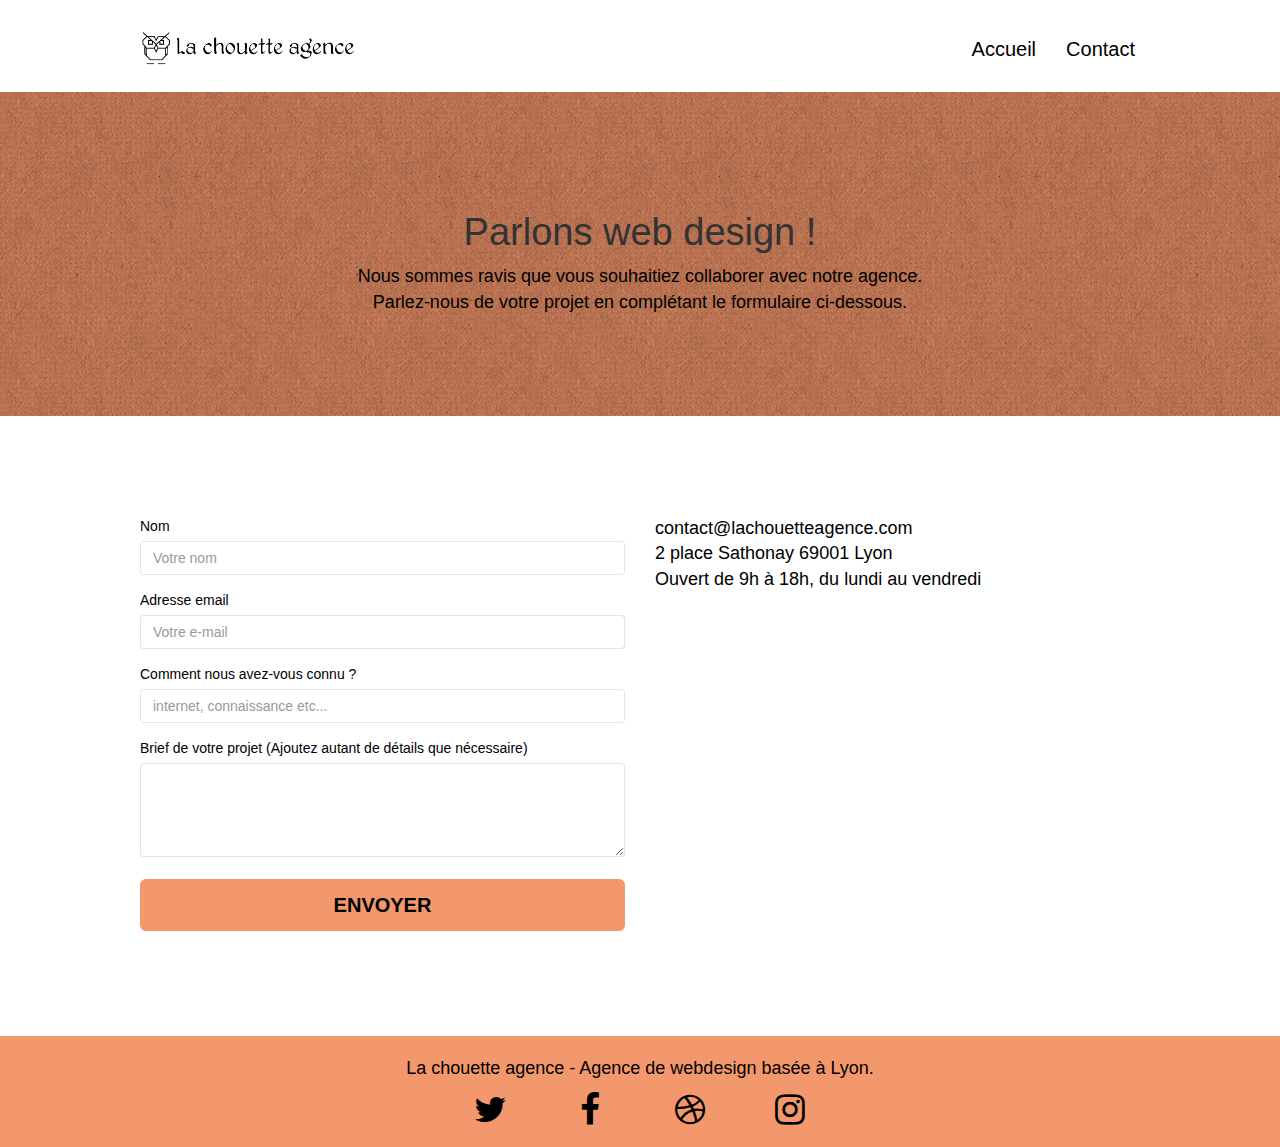
==== commit cb8b7ab6: "Ajout info bulle liens sociaux" ====
--- a/contact.html
+++ b/contact.html
@@ -10,10 +10,10 @@
     <link rel="shortcut icon" type="image/png" href="favicon.jpg">
     
 	<!-- correction fichier bootstrap -->
-	<link rel="stylesheet" type="text/css" href="./css/bootstrap.css">
-	<link rel="stylesheet" type="text/css" href="./css/style.css">
-	<link rel="stylesheet" type="text/css" href="./css/font-awesome.css">
-	<link rel="stylesheet" type="text/css" href="./css/et-line.css">
+	<link rel="stylesheet" type="text/css" href="css/bootstrap.min.css">
+	<link rel="stylesheet" type="text/css" href="css/style.min.css">
+	<link rel="stylesheet" type="text/css" href="css/font-awesome.min.css">
+	<link rel="stylesheet" type="text/css" href="css/et-line.min.css">
 	<!-- change title -->
     <title>Contactez-nous ! La chouette agence</title>
 
@@ -133,22 +133,22 @@
 				<div class="row row-no-gutters social">
 					<div class="col-sm-3">
 						<div class="text-center">
-							<a class="social" href="#"><span class="fa fa-twitter icon-md"></span></a>
+							<a class="social" href="#" title="Twitter"><span class="fa fa-twitter icon-md"></span></a>
 						</div>
 					</div>
 					<div class="col-sm-3">
 						<div class="text-center">
-							<a class="social" href="#"><span class="fa fa-facebook icon-md"></span></a>
+							<a class="social" href="#" title="Facebook"><span class="fa fa-facebook icon-md"></span></a>
 						</div>
 					</div>
 					<div class="col-sm-3">
 						<div class="text-center">
-							<a class="social" href="#"><span class="fa fa-dribbble icon-md"></span></a>
+							<a class="social" href="#" title="Dribble"><span class="fa fa-dribbble icon-md"></span></a>
 						</div>
 					</div>
 					<div class="col-sm-3">
 						<div class="text-center">
-							<a class="social" href="#"><span class="fa fa-instagram icon-md"></span></a>
+							<a class="social" href="#" title="Instagram"><span class="fa fa-instagram icon-md"></span></a>
 						</div>
 					</div>
 				</div>
@@ -161,8 +161,8 @@
 <script src="./js/jquery-2.1.0.min.js"></script>
 <script src="./js/bootstrap.min.js"></script>
 <script src="./js/blocs.min.js"></script>
-<script src="./js/jqBootstrapValidation.js"></script>
-<script src="./js/formHandler.js"></script>   
+<script src="./js/jqBootstrapValidation.min.js"></script>
+<script src="./js/formHandler.min.js"></script>   
 
 </body>
 </html>
--- a/css/style.min.css
+++ b/css/style.min.css
@@ -0,0 +1 @@
+body{margin:0;padding:0;background:#FFF;overflow-x:hidden;-webkit-font-smoothing:antialiased;-moz-osx-font-smoothing:grayscale}a,button{transition:all .3s ease-in-out}a:hover{text-decoration:none;cursor:pointer}#page-loading-blocs-notifaction{position:fixed;top:0;bottom:0;width:100%;z-index:100000;background:#FFF url(img/pageload-spinner.gif) no-repeat center center}.bloc{width:100%;clear:both;background:50% 50% no-repeat;padding:0 50px;-webkit-background-size:cover;-moz-background-size:cover;-o-background-size:cover;background-size:cover;position:relative}.bloc .container{padding-left:0;padding-right:0}.bloc-lg{padding:100px 50px}.bloc-md{padding:50px}.bloc-sm{padding:20px 50px}.bg-center,.bg-l-edge,.bg-r-edge,.bg-t-edge,.bg-b-edge,.bg-tl-edge,.bg-bl-edge,.bg-tr-edge,.bg-br-edge,.bg-repeat{-webkit-background-size:auto!important;-moz-background-size:auto!important;-o-background-size:auto!important;background-size:auto!important}.bg-repeat{background:repeat}.bg-t-edge{background:top no-repeat}.bloc-bg-texture::before{content:"";background-size:2px 2px;position:absolute;top:0;bottom:0;left:0;right:0}.texture-paper::before{background:url("../img/texture-paper.png");background-size:280px 280px}.b-parallax{background-attachment:fixed}.d-bloc{color:rgba(255,255,255,.7)}.d-bloc button:hover{color:rgba(255,255,255,.9)}.d-bloc .icon-round,.d-bloc .icon-square,.d-bloc .icon-rounded,.d-bloc .icon-semi-rounded-a,.d-bloc .icon-semi-rounded-b{border-color:rgba(255,255,255,.9)}.d-bloc .divider-h span{border-color:rgba(255,255,255,.2)}.d-bloc .a-btn,.d-bloc .navbar a,.d-bloc .navbar-brand,.d-bloc a .icon-sm,.d-bloc a .icon-lg,.d-bloc a .icon-xl,.d-bloc h1 a,.d-bloc h2 a,.d-bloc h3 a,.d-bloc p a{color:rgba(255,255,255,.6)}.d-bloc .a-btn:hover,.d-bloc .navbar a:hover,.d-bloc .navbar-brand:hover,.d-bloc a:hover .icon-sm,.d-bloc a:hover .icon-md,.d-bloc a:hover .icon-lg,.d-bloc a:hover .icon-xl,.d-bloc h1 a:hover,.d-bloc h2 a:hover,.d-bloc h3 a:hover,.d-bloc p a:hover{color:rgba(255,255,255,1)}.d-bloc .navbar-toggle .icon-bar{background:rgba(255,255,255,1)}.d-bloc .btn-wire,.d-bloc .btn-wire:hover{color:rgba(255,255,255,1);border-color:rgba(255,255,255,1)}.d-bloc .panel{color:rgba(0,0,0,.5)}.d-bloc .panel button:hover{color:rgba(0,0,0,.7)}.d-bloc .panel icon{border-color:rgba(0,0,0,.7)}.d-bloc .panel .divider-h span{border-color:rgba(0,0,0,.1)}.d-bloc .panel .a-btn{color:rgba(0,0,0,.6)}.d-bloc .panel .a-btn:hover{color:rgba(0,0,0,1)}.d-bloc .panel .btn-wire,.d-bloc .panel .btn-wire:hover{color:rgba(0,0,0,.7);border-color:rgba(0,0,0,.3)}.d-bloc .panel,.l-bloc{color:rgba(0,0,0,.5)}.d-bloc .panel button:hover,.l-bloc button:hover{color:rgba(0,0,0,.7)}.l-bloc .icon-round,.l-bloc .icon-square,.l-bloc .icon-rounded,.l-bloc .icon-semi-rounded-a,.l-bloc .icon-semi-rounded-b{border-color:rgba(0,0,0,.7)}.d-bloc .panel .divider-h span,.l-bloc .divider-h span{border-color:rgba(0,0,0,.1)}.d-bloc .panel .a-btn,.l-bloc .a-btn,.l-bloc .navbar a,.l-bloc .navbar-brand,.l-bloc a .icon-sm,.l-bloc a .icon-md,.l-bloc a .icon-lg,.l-bloc a .icon-xl,.l-bloc h1 a,.l-bloc h2 a,.l-bloc h3 a,.l-bloc p a{color:rgba(0,0,0,.6)}.d-bloc .panel .a-btn:hover,.l-bloc .a-btn:hover,.l-bloc .navbar a:hover,.l-bloc .navbar-brand:hover,.l-bloc a:hover .icon-sm,.l-bloc a:hover .icon-md,.l-bloc a:hover .icon-lg,.l-bloc a:hover .icon-xl,.l-bloc h1 a:hover,.l-bloc h2 a:hover,.l-bloc h3 a:hover,.l-bloc p a:hover{color:rgba(0,0,0,1)}.l-bloc .navbar-toggle .icon-bar{color:rgba(0,0,0,.6)}.d-bloc .panel .btn-wire,.d-bloc .panel .btn-wire:hover,.l-bloc .btn-wire,.l-bloc .btn-wire:hover{color:rgba(0,0,0,.7);border-color:rgba(0,0,0,.3)}.voffset{margin-top:30px}.voffset-lg{margin-top:80px}.row-no-gutters{margin-right:0;margin-left:0}.row.row-no-gutters>[class^="col-"],.row.row-no-gutters>[class*=" col-"]{padding-right:0;padding-left:0}#bloc-1-hero h1{font-size:32px}.navbar{margin-bottom:0;z-index:1}.navbar-brand{height:auto;padding:3px 15px;font-size:25px;font-weight:400;font-weight:600;line-height:44px}.navbar-brand img{max-height:200px;margin:0 5px 0 0;display:inline}.navbar-brand img[src$=svg]{min-width:100px}.nav-center .navbar-brand img{margin:0}.navbar .nav{padding-top:2px;margin-right:-16px;float:right;z-index:1}.nav>li{float:left;margin-top:4px;font-size:20px}.navbar-nav .open .dropdown-menu>li>a{text-align:inherit}.nav>li a:hover,.nav>li a:focus{background:transparent}.navbar-toggle{margin:10px 10px 0 0;border:0}.navbar-toggle:hover{background:transparent!important}.navbar-toggle .icon-bar{background-color:rgba(0,0,0,.5);width:26px}.nav-invert .navbar .nav{float:left}.nav-invert .navbar-header,.nav-invert .navbar-brand{float:right;position:relative;z-index:2}@media (min-width:768px){.site-navigation{position:absolute;top:50%;right:20px;transform:translate(0,-50%);-webkit-transform:translateY(-50%)}.nav>li .dropdown-menu a,.nav>li .dropdown-menu a:hover{color:#484848}.nav-invert .site-navigation{left:0;right:0}.nav-center{text-align:center}.nav-center .navbar-header{width:100%}.nav-center .navbar-header,.nav-center .navbar-brand,.nav-center .nav>li{float:none;display:inline-block}.nav-center .site-navigation{position:relative;width:100%;right:0;margin-right:0;margin-top:20px}.nav-center.mini-nav .navbar-toggle{float:none;margin:10px auto 0}}.nav>li>.dropdown a{background:none!important;display:block;padding:14px 15px}nav .caret{margin:0 5px}.dropdown-menu .dropdown-menu{top:-8px;left:100%}.dropdown-menu .dropmenu-flow-right{top:100%;left:0;margin-left:-1px;border-top-left-radius:0;border-top-right-radius:0}.dropdown-menu .dropdown span{border:4px solid #000;border-top-color:transparent;border-right-color:transparent;border-bottom-color:transparent;margin:6px -5px 0 0!important;float:right}.mg-md{margin-top:10px;margin-bottom:20px}.mg-lg{margin-top:10px;margin-bottom:40px}.btn{margin:0 5px 5px 0}.btn.pull-right{margin:0 0 5px 5px}.btn-d,.btn-d:hover,.btn-d:focus{color:#FFF;background:rgba(0,0,0,.3)}button{outline:none!important}.btn-rd{border-radius:40px}.btn-clean{border:1px solid rgba(0,0,0,.08);border-bottom-color:rgba(0,0,0,.1);text-shadow:0 1px 0 rgba(0,0,1,.1);box-shadow:0 1px 3px rgba(0,0,1,.25),inset 0 1px 0 0 rgba(255,255,255,.15)}.icon-md{font-size:35px!important}.icon-lg{font-size:60px!important}.sm-shadow{text-shadow:0 1px 2px rgba(0,0,0,.3)}.panel-sq,.panel-sq .panel-heading,.panel-sq .panel-footer{border-radius:0}.panel-rd{border-radius:30px}.panel-rd .panel-heading{border-radius:29px 29px 0 0}.panel-rd .panel-footer{border-radius:0 0 29px 29px}.form-control{border-color:rgba(0,0,0,.1);box-shadow:none}.scrollToTop{width:40px;height:40px;position:fixed;bottom:20px;right:20px;opacity:1;z-index:500;transition:all .3s ease-in-out}.scrollToTop span{margin-top:6px}.showScrollTop{font-size:14px;opacity:1}a[data-lightbox]{position:relative;display:block;text-align:center}a[data-lightbox]:hover::before{content:"+";font-family:"HelveticaNeue-Light","Helvetica Neue Light","Helvetica Neue",Helvetica,Arial;font-size:32px;width:50px;height:50px;margin-left:-25px;border-radius:50%;background:rgba(0,0,0,.6);color:#FFF;font-weight:100;z-index:1;position:absolute;top:50%;transform:translateY(-50%);-webkit-transform:translateY(-50%)}a[data-lightbox]:hover img{opacity:.6;-webkit-animation-fill-mode:none;animation-fill-mode:none}#lightbox-modal{display:flex;align-items:center}#lightbox-modal .modal-dialog{width:90%;max-width:900px;margin:0 auto 0}#lightbox-modal .modal-dialog img{max-height:90vh;margin:0 auto}.lightbox-caption{padding:20px;color:#FFF;background:rgba(0,0,0,.5);position:absolute;left:15px;right:15px;bottom:5px}.close-lightbox{color:#FFF;font-size:30px;position:absolute;top:20px;right:20px;z-index:20;background:rgba(0,0,0,.5);border:none;line-height:30px;padding:0 9px 5px;opacity:.3}.close-lightbox:hover,.next-lightbox:hover,.prev-lightbox:hover{opacity:1;color:#FFF}.next-lightbox,.prev-lightbox{font-size:20px;color:rgba(255,255,255,.9);background:rgba(0,0,0,.5);transition:all .2s ease-in-out;position:absolute;top:45%;z-index:1;opacity:.4}.next-lightbox{padding:6px 8px 1px 13px;right:25px}.prev-lightbox{padding:6px 13px 1px 10px;left:25px}.snapshot-lb .modal-body{padding-bottom:45px}.snapshot-lb .lightbox-caption{padding:0;color:rgba(0,0,0,.5);background:none}h1,h2,h3,p,label,.btn,a{font-family:"helvetica";font-weight:400;color:#000!important}.container{max-width:1000px}.hero-bloc-text{font-size:38px}.hero-bloc-text-sub{font-size:36px}.statement-bloc-text{line-height:26px;font-style:italic;font-size:20px;text-align:center;font-weight:lighter;max-width:520px;margin:auto auto auto auto}p{font-size:18px}.tight-width-whitespace{max-width:600px;margin:auto auto auto auto}.h1{font-size:20px;font-family:"Open Sans"}.cta-hero{margin-top:22px;color:#FFFFFF!important;text-transform:uppercase;padding:12px 28px 12px 28px;font-size:20px;font-weight:700}.social{max-width:400px;margin:auto auto auto auto}h2{font-size:25px;line-height:1.4em}h3{font-size:18px;text-transform:uppercase;font-weight:700;color:#333333!important}.med-width-whitespace{max-width:800px;margin:auto auto auto auto;box-shadow:0 0 0 #000}h1{color:#333333!important}.icons{margin-bottom:14px;margin-top:24px}.white{color:#FFFFFF!important}.portfolio-thumb{margin-bottom:24px}.portfolio-row{margin-bottom:44px;margin-top:50px}.avatar{box-shadow:0 4px 9px rgba(0,0,0,.3)}.black-background{background-color:rgba(0,0,0,.5);padding:40px}.bold-link{font-weight:900;text-decoration:underline!important}.bgc-white{background-color:#FFF}.bgc-dark-slate-blue{background-color:#364577}.bgc-atomic-tangerine{background-color:#F3976C}.tc-white{color:#F3976C!important}.btn-atomic-tangerine{background:#F3976C;color:#000!important}.btn-atomic-tangerine:hover{background:#c27956!important;color:#FFFFFF!important}.ltc-white{color:#FFFFFF!important}.ltc-white:hover{color:#cccccc!important}.ltc-atomic-tangerine{color:#F3976C!important}.ltc-atomic-tangerine:hover{color:#c27956!important}.icon-dark-slate-blue{color:#364577!important;border-color:#364577!important}.bg-dots-bg{background-image:url("../img/dots-bg.png")}.bg-lines-h2-bg{background-image:url("../img/lines-h2-bg.png")}.bg-banniere{background-image:url("../img/la-chouette-agence-banniere.webp")}.bg-presentation{background-image:url("../img/image-de-presentation.webp")}@media (max-width:1024px){.bloc{padding-left:20px;padding-right:20px}.bloc.full-width-bloc,.bloc-tile-2.full-width-bloc .container,.bloc-tile-3.full-width-bloc .container,.bloc-tile-4.full-width-bloc .container{padding-left:0;padding-right:0}}@media (max-width:992px) and (min-width:768px){.navbar .nav{max-width:80%}.nav-center.navbar .nav{max-width:100%}}@media only screen and (min-width:768px) and (max-width:1024px) and (orientation:landscape){.b-parallax{background-attachment:scroll}}@media only screen and (min-width:1024px) and (max-width:1366px) and (-webkit-min-device-pixel-ratio:1.5){.b-parallax{background-attachment:scroll}}@media (max-width:991px){.container{width:100%}.b-parallax{background-attachment:scroll}.page-container,#hero-bloc{overflow-x:hidden;position:relative}.bloc-group,.bloc-group .bloc{display:block;width:100%}.bloc-fill-screen .fill-bloc-top-edge,.bloc-fill-screen .fill-bloc-bottom-edge{padding:0 20px}}@media (max-width:767px){.page-container{overflow-x:hidden;position:relative}h1,h2,h3,p,#disqus_thread{padding-left:10px!important;padding-right:10px!important}.b-parallax{background-attachment:scroll}.navbar .nav{padding-top:0;border-top:1px solid rgba(0,0,0,.2);float:none!important}.navbar.row{margin-left:0;margin-right:0}.site-navigation{position:inherit;transform:none;-webkit-transform:none;-ms-transform:none}.nav>li{margin-top:0;border-bottom:1px solid rgba(0,0,0,.1);background:rgba(0,0,0,.05);text-align:left;padding-left:15px;width:100%}.nav>li:hover{background:rgba(0,0,0,.08)}.dropdown .dropdown a .caret{float:none;margin:5px 0 0 10px!important;border:4px solid #000;border-bottom-color:transparent;border-right-color:transparent;border-left-color:transparent}#hero-bloc .navbar .nav{background:rgba(0,0,0,.8)}#hero-bloc .navbar .nav a{color:rgba(255,255,255,.6)}.hero{padding:50px 0}.hero-nav{left:-1px;right:-1px}.navbar-collapse{padding:0;overflow-x:hidden;-webkit-box-shadow:none;box-shadow:none}.navbar-brand img{max-height:40px;width:auto}.nav-invert .navbar-header{float:none;width:100%}.nav-invert .navbar-toggle{float:left;margin-left:10px}.bloc{padding-left:0;padding-right:0}.bloc-xxl,.bloc-xl,.bloc-lg{padding:40px 0}.bloc-sm,.bloc-md{padding-left:0;padding-right:0}.bloc-tile-2 .container,.bloc-tile-3 .container,.bloc-tile-4 .container,.bloc-fill-screen .fill-bloc-top-edge,.bloc-fill-screen .fill-bloc-bottom-edge{padding-left:0;padding-right:0}.a-block{padding:0 10px}.btn-dwn{display:none}.voffset{margin-top:5px}.voffset-md{margin-top:20px}.voffset-lg{margin-top:30px}form{padding:5px}.close-lightbox{display:inline-block}.blocsapp-device-iphone5{background-size:216px 425px;padding-top:60px;width:216px;height:425px}.blocsapp-device-iphone5 img{width:180px;height:320px}}@media (max-width:400px){.bloc{padding-left:0;padding-right:0}.navbar-brand img{width:60vw}h2{font-size:16px}}@media (max-width:767px){.bloc-mob-center-text{text-align:center}}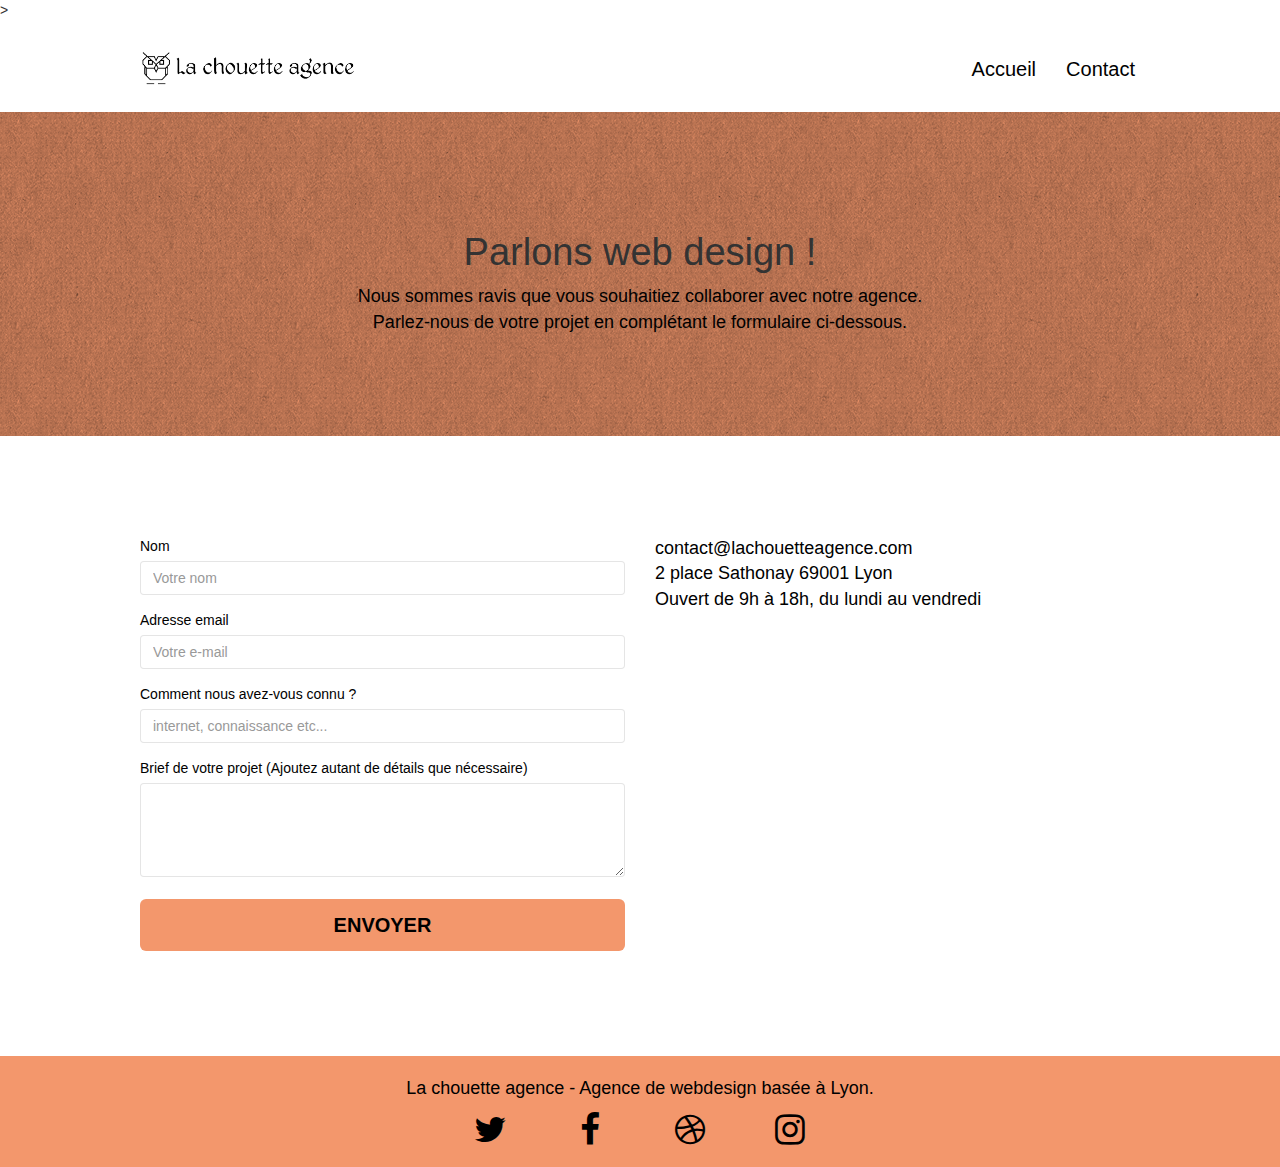
==== commit bb51139f: "ajout focus bouton envoyez page contact" ====
--- a/contact.html
+++ b/contact.html
@@ -24,10 +24,7 @@
     
 </head>
 <body>
-<!-- Principal conteneur -->
-<main class="page-container">
-    
-	<!-- bloc-0 -->
+>	<!-- bloc-0 -->
 	<header class="bloc bgc-white l-bloc " id="bloc-0">
 		<div class="container bloc-sm">
 			<nav class="navbar row">
@@ -59,7 +56,8 @@
 		</div>
 	</header>
 	<!-- bloc-0 END -->
-
+<!-- Principal conteneur -->
+<main class="page-container">
 	<!-- bloc-6 -->
 	<section class="bloc bg-dots-bg bg-repeat bgc-atomic-tangerine d-bloc bloc-bg-texture texture-paper" id="bloc-6">
 		<div class="container bloc-lg">
--- a/css/style.min.css
+++ b/css/style.min.css
@@ -1 +1 @@
-body{margin:0;padding:0;background:#FFF;overflow-x:hidden;-webkit-font-smoothing:antialiased;-moz-osx-font-smoothing:grayscale}a,button{transition:all .3s ease-in-out}a:hover{text-decoration:none;cursor:pointer}#page-loading-blocs-notifaction{position:fixed;top:0;bottom:0;width:100%;z-index:100000;background:#FFF url(img/pageload-spinner.gif) no-repeat center center}.bloc{width:100%;clear:both;background:50% 50% no-repeat;padding:0 50px;-webkit-background-size:cover;-moz-background-size:cover;-o-background-size:cover;background-size:cover;position:relative}.bloc .container{padding-left:0;padding-right:0}.bloc-lg{padding:100px 50px}.bloc-md{padding:50px}.bloc-sm{padding:20px 50px}.bg-center,.bg-l-edge,.bg-r-edge,.bg-t-edge,.bg-b-edge,.bg-tl-edge,.bg-bl-edge,.bg-tr-edge,.bg-br-edge,.bg-repeat{-webkit-background-size:auto!important;-moz-background-size:auto!important;-o-background-size:auto!important;background-size:auto!important}.bg-repeat{background:repeat}.bg-t-edge{background:top no-repeat}.bloc-bg-texture::before{content:"";background-size:2px 2px;position:absolute;top:0;bottom:0;left:0;right:0}.texture-paper::before{background:url("../img/texture-paper.png");background-size:280px 280px}.b-parallax{background-attachment:fixed}.d-bloc{color:rgba(255,255,255,.7)}.d-bloc button:hover{color:rgba(255,255,255,.9)}.d-bloc .icon-round,.d-bloc .icon-square,.d-bloc .icon-rounded,.d-bloc .icon-semi-rounded-a,.d-bloc .icon-semi-rounded-b{border-color:rgba(255,255,255,.9)}.d-bloc .divider-h span{border-color:rgba(255,255,255,.2)}.d-bloc .a-btn,.d-bloc .navbar a,.d-bloc .navbar-brand,.d-bloc a .icon-sm,.d-bloc a .icon-lg,.d-bloc a .icon-xl,.d-bloc h1 a,.d-bloc h2 a,.d-bloc h3 a,.d-bloc p a{color:rgba(255,255,255,.6)}.d-bloc .a-btn:hover,.d-bloc .navbar a:hover,.d-bloc .navbar-brand:hover,.d-bloc a:hover .icon-sm,.d-bloc a:hover .icon-md,.d-bloc a:hover .icon-lg,.d-bloc a:hover .icon-xl,.d-bloc h1 a:hover,.d-bloc h2 a:hover,.d-bloc h3 a:hover,.d-bloc p a:hover{color:rgba(255,255,255,1)}.d-bloc .navbar-toggle .icon-bar{background:rgba(255,255,255,1)}.d-bloc .btn-wire,.d-bloc .btn-wire:hover{color:rgba(255,255,255,1);border-color:rgba(255,255,255,1)}.d-bloc .panel{color:rgba(0,0,0,.5)}.d-bloc .panel button:hover{color:rgba(0,0,0,.7)}.d-bloc .panel icon{border-color:rgba(0,0,0,.7)}.d-bloc .panel .divider-h span{border-color:rgba(0,0,0,.1)}.d-bloc .panel .a-btn{color:rgba(0,0,0,.6)}.d-bloc .panel .a-btn:hover{color:rgba(0,0,0,1)}.d-bloc .panel .btn-wire,.d-bloc .panel .btn-wire:hover{color:rgba(0,0,0,.7);border-color:rgba(0,0,0,.3)}.d-bloc .panel,.l-bloc{color:rgba(0,0,0,.5)}.d-bloc .panel button:hover,.l-bloc button:hover{color:rgba(0,0,0,.7)}.l-bloc .icon-round,.l-bloc .icon-square,.l-bloc .icon-rounded,.l-bloc .icon-semi-rounded-a,.l-bloc .icon-semi-rounded-b{border-color:rgba(0,0,0,.7)}.d-bloc .panel .divider-h span,.l-bloc .divider-h span{border-color:rgba(0,0,0,.1)}.d-bloc .panel .a-btn,.l-bloc .a-btn,.l-bloc .navbar a,.l-bloc .navbar-brand,.l-bloc a .icon-sm,.l-bloc a .icon-md,.l-bloc a .icon-lg,.l-bloc a .icon-xl,.l-bloc h1 a,.l-bloc h2 a,.l-bloc h3 a,.l-bloc p a{color:rgba(0,0,0,.6)}.d-bloc .panel .a-btn:hover,.l-bloc .a-btn:hover,.l-bloc .navbar a:hover,.l-bloc .navbar-brand:hover,.l-bloc a:hover .icon-sm,.l-bloc a:hover .icon-md,.l-bloc a:hover .icon-lg,.l-bloc a:hover .icon-xl,.l-bloc h1 a:hover,.l-bloc h2 a:hover,.l-bloc h3 a:hover,.l-bloc p a:hover{color:rgba(0,0,0,1)}.l-bloc .navbar-toggle .icon-bar{color:rgba(0,0,0,.6)}.d-bloc .panel .btn-wire,.d-bloc .panel .btn-wire:hover,.l-bloc .btn-wire,.l-bloc .btn-wire:hover{color:rgba(0,0,0,.7);border-color:rgba(0,0,0,.3)}.voffset{margin-top:30px}.voffset-lg{margin-top:80px}.row-no-gutters{margin-right:0;margin-left:0}.row.row-no-gutters>[class^="col-"],.row.row-no-gutters>[class*=" col-"]{padding-right:0;padding-left:0}#bloc-1-hero h1{font-size:32px}.navbar{margin-bottom:0;z-index:1}.navbar-brand{height:auto;padding:3px 15px;font-size:25px;font-weight:400;font-weight:600;line-height:44px}.navbar-brand img{max-height:200px;margin:0 5px 0 0;display:inline}.navbar-brand img[src$=svg]{min-width:100px}.nav-center .navbar-brand img{margin:0}.navbar .nav{padding-top:2px;margin-right:-16px;float:right;z-index:1}.nav>li{float:left;margin-top:4px;font-size:20px}.navbar-nav .open .dropdown-menu>li>a{text-align:inherit}.nav>li a:hover,.nav>li a:focus{background:transparent}.navbar-toggle{margin:10px 10px 0 0;border:0}.navbar-toggle:hover{background:transparent!important}.navbar-toggle .icon-bar{background-color:rgba(0,0,0,.5);width:26px}.nav-invert .navbar .nav{float:left}.nav-invert .navbar-header,.nav-invert .navbar-brand{float:right;position:relative;z-index:2}@media (min-width:768px){.site-navigation{position:absolute;top:50%;right:20px;transform:translate(0,-50%);-webkit-transform:translateY(-50%)}.nav>li .dropdown-menu a,.nav>li .dropdown-menu a:hover{color:#484848}.nav-invert .site-navigation{left:0;right:0}.nav-center{text-align:center}.nav-center .navbar-header{width:100%}.nav-center .navbar-header,.nav-center .navbar-brand,.nav-center .nav>li{float:none;display:inline-block}.nav-center .site-navigation{position:relative;width:100%;right:0;margin-right:0;margin-top:20px}.nav-center.mini-nav .navbar-toggle{float:none;margin:10px auto 0}}.nav>li>.dropdown a{background:none!important;display:block;padding:14px 15px}nav .caret{margin:0 5px}.dropdown-menu .dropdown-menu{top:-8px;left:100%}.dropdown-menu .dropmenu-flow-right{top:100%;left:0;margin-left:-1px;border-top-left-radius:0;border-top-right-radius:0}.dropdown-menu .dropdown span{border:4px solid #000;border-top-color:transparent;border-right-color:transparent;border-bottom-color:transparent;margin:6px -5px 0 0!important;float:right}.mg-md{margin-top:10px;margin-bottom:20px}.mg-lg{margin-top:10px;margin-bottom:40px}.btn{margin:0 5px 5px 0}.btn.pull-right{margin:0 0 5px 5px}.btn-d,.btn-d:hover,.btn-d:focus{color:#FFF;background:rgba(0,0,0,.3)}button{outline:none!important}.btn-rd{border-radius:40px}.btn-clean{border:1px solid rgba(0,0,0,.08);border-bottom-color:rgba(0,0,0,.1);text-shadow:0 1px 0 rgba(0,0,1,.1);box-shadow:0 1px 3px rgba(0,0,1,.25),inset 0 1px 0 0 rgba(255,255,255,.15)}.icon-md{font-size:35px!important}.icon-lg{font-size:60px!important}.sm-shadow{text-shadow:0 1px 2px rgba(0,0,0,.3)}.panel-sq,.panel-sq .panel-heading,.panel-sq .panel-footer{border-radius:0}.panel-rd{border-radius:30px}.panel-rd .panel-heading{border-radius:29px 29px 0 0}.panel-rd .panel-footer{border-radius:0 0 29px 29px}.form-control{border-color:rgba(0,0,0,.1);box-shadow:none}.scrollToTop{width:40px;height:40px;position:fixed;bottom:20px;right:20px;opacity:1;z-index:500;transition:all .3s ease-in-out}.scrollToTop span{margin-top:6px}.showScrollTop{font-size:14px;opacity:1}a[data-lightbox]{position:relative;display:block;text-align:center}a[data-lightbox]:hover::before{content:"+";font-family:"HelveticaNeue-Light","Helvetica Neue Light","Helvetica Neue",Helvetica,Arial;font-size:32px;width:50px;height:50px;margin-left:-25px;border-radius:50%;background:rgba(0,0,0,.6);color:#FFF;font-weight:100;z-index:1;position:absolute;top:50%;transform:translateY(-50%);-webkit-transform:translateY(-50%)}a[data-lightbox]:hover img{opacity:.6;-webkit-animation-fill-mode:none;animation-fill-mode:none}#lightbox-modal{display:flex;align-items:center}#lightbox-modal .modal-dialog{width:90%;max-width:900px;margin:0 auto 0}#lightbox-modal .modal-dialog img{max-height:90vh;margin:0 auto}.lightbox-caption{padding:20px;color:#FFF;background:rgba(0,0,0,.5);position:absolute;left:15px;right:15px;bottom:5px}.close-lightbox{color:#FFF;font-size:30px;position:absolute;top:20px;right:20px;z-index:20;background:rgba(0,0,0,.5);border:none;line-height:30px;padding:0 9px 5px;opacity:.3}.close-lightbox:hover,.next-lightbox:hover,.prev-lightbox:hover{opacity:1;color:#FFF}.next-lightbox,.prev-lightbox{font-size:20px;color:rgba(255,255,255,.9);background:rgba(0,0,0,.5);transition:all .2s ease-in-out;position:absolute;top:45%;z-index:1;opacity:.4}.next-lightbox{padding:6px 8px 1px 13px;right:25px}.prev-lightbox{padding:6px 13px 1px 10px;left:25px}.snapshot-lb .modal-body{padding-bottom:45px}.snapshot-lb .lightbox-caption{padding:0;color:rgba(0,0,0,.5);background:none}h1,h2,h3,p,label,.btn,a{font-family:"helvetica";font-weight:400;color:#000!important}.container{max-width:1000px}.hero-bloc-text{font-size:38px}.hero-bloc-text-sub{font-size:36px}.statement-bloc-text{line-height:26px;font-style:italic;font-size:20px;text-align:center;font-weight:lighter;max-width:520px;margin:auto auto auto auto}p{font-size:18px}.tight-width-whitespace{max-width:600px;margin:auto auto auto auto}.h1{font-size:20px;font-family:"Open Sans"}.cta-hero{margin-top:22px;color:#FFFFFF!important;text-transform:uppercase;padding:12px 28px 12px 28px;font-size:20px;font-weight:700}.social{max-width:400px;margin:auto auto auto auto}h2{font-size:25px;line-height:1.4em}h3{font-size:18px;text-transform:uppercase;font-weight:700;color:#333333!important}.med-width-whitespace{max-width:800px;margin:auto auto auto auto;box-shadow:0 0 0 #000}h1{color:#333333!important}.icons{margin-bottom:14px;margin-top:24px}.white{color:#FFFFFF!important}.portfolio-thumb{margin-bottom:24px}.portfolio-row{margin-bottom:44px;margin-top:50px}.avatar{box-shadow:0 4px 9px rgba(0,0,0,.3)}.black-background{background-color:rgba(0,0,0,.5);padding:40px}.bold-link{font-weight:900;text-decoration:underline!important}.bgc-white{background-color:#FFF}.bgc-dark-slate-blue{background-color:#364577}.bgc-atomic-tangerine{background-color:#F3976C}.tc-white{color:#F3976C!important}.btn-atomic-tangerine{background:#F3976C;color:#000!important}.btn-atomic-tangerine:hover{background:#c27956!important;color:#FFFFFF!important}.ltc-white{color:#FFFFFF!important}.ltc-white:hover{color:#cccccc!important}.ltc-atomic-tangerine{color:#F3976C!important}.ltc-atomic-tangerine:hover{color:#c27956!important}.icon-dark-slate-blue{color:#364577!important;border-color:#364577!important}.bg-dots-bg{background-image:url("../img/dots-bg.png")}.bg-lines-h2-bg{background-image:url("../img/lines-h2-bg.png")}.bg-banniere{background-image:url("../img/la-chouette-agence-banniere.webp")}.bg-presentation{background-image:url("../img/image-de-presentation.webp")}@media (max-width:1024px){.bloc{padding-left:20px;padding-right:20px}.bloc.full-width-bloc,.bloc-tile-2.full-width-bloc .container,.bloc-tile-3.full-width-bloc .container,.bloc-tile-4.full-width-bloc .container{padding-left:0;padding-right:0}}@media (max-width:992px) and (min-width:768px){.navbar .nav{max-width:80%}.nav-center.navbar .nav{max-width:100%}}@media only screen and (min-width:768px) and (max-width:1024px) and (orientation:landscape){.b-parallax{background-attachment:scroll}}@media only screen and (min-width:1024px) and (max-width:1366px) and (-webkit-min-device-pixel-ratio:1.5){.b-parallax{background-attachment:scroll}}@media (max-width:991px){.container{width:100%}.b-parallax{background-attachment:scroll}.page-container,#hero-bloc{overflow-x:hidden;position:relative}.bloc-group,.bloc-group .bloc{display:block;width:100%}.bloc-fill-screen .fill-bloc-top-edge,.bloc-fill-screen .fill-bloc-bottom-edge{padding:0 20px}}@media (max-width:767px){.page-container{overflow-x:hidden;position:relative}h1,h2,h3,p,#disqus_thread{padding-left:10px!important;padding-right:10px!important}.b-parallax{background-attachment:scroll}.navbar .nav{padding-top:0;border-top:1px solid rgba(0,0,0,.2);float:none!important}.navbar.row{margin-left:0;margin-right:0}.site-navigation{position:inherit;transform:none;-webkit-transform:none;-ms-transform:none}.nav>li{margin-top:0;border-bottom:1px solid rgba(0,0,0,.1);background:rgba(0,0,0,.05);text-align:left;padding-left:15px;width:100%}.nav>li:hover{background:rgba(0,0,0,.08)}.dropdown .dropdown a .caret{float:none;margin:5px 0 0 10px!important;border:4px solid #000;border-bottom-color:transparent;border-right-color:transparent;border-left-color:transparent}#hero-bloc .navbar .nav{background:rgba(0,0,0,.8)}#hero-bloc .navbar .nav a{color:rgba(255,255,255,.6)}.hero{padding:50px 0}.hero-nav{left:-1px;right:-1px}.navbar-collapse{padding:0;overflow-x:hidden;-webkit-box-shadow:none;box-shadow:none}.navbar-brand img{max-height:40px;width:auto}.nav-invert .navbar-header{float:none;width:100%}.nav-invert .navbar-toggle{float:left;margin-left:10px}.bloc{padding-left:0;padding-right:0}.bloc-xxl,.bloc-xl,.bloc-lg{padding:40px 0}.bloc-sm,.bloc-md{padding-left:0;padding-right:0}.bloc-tile-2 .container,.bloc-tile-3 .container,.bloc-tile-4 .container,.bloc-fill-screen .fill-bloc-top-edge,.bloc-fill-screen .fill-bloc-bottom-edge{padding-left:0;padding-right:0}.a-block{padding:0 10px}.btn-dwn{display:none}.voffset{margin-top:5px}.voffset-md{margin-top:20px}.voffset-lg{margin-top:30px}form{padding:5px}.close-lightbox{display:inline-block}.blocsapp-device-iphone5{background-size:216px 425px;padding-top:60px;width:216px;height:425px}.blocsapp-device-iphone5 img{width:180px;height:320px}}@media (max-width:400px){.bloc{padding-left:0;padding-right:0}.navbar-brand img{width:60vw}h2{font-size:16px}}@media (max-width:767px){.bloc-mob-center-text{text-align:center}}+body{margin:0;padding:0;background:#FFF;overflow-x:hidden;-webkit-font-smoothing:antialiased;-moz-osx-font-smoothing:grayscale}a,button{transition:all .3s ease-in-out}button:focus{border: 2px solid #000;}a:hover{text-decoration:none;cursor:pointer}#page-loading-blocs-notifaction{position:fixed;top:0;bottom:0;width:100%;z-index:100000;background:#FFF url(img/pageload-spinner.gif) no-repeat center center}.bloc{width:100%;clear:both;background:50% 50% no-repeat;padding:0 50px;-webkit-background-size:cover;-moz-background-size:cover;-o-background-size:cover;background-size:cover;position:relative}.bloc .container{padding-left:0;padding-right:0}.bloc-lg{padding:100px 50px}.bloc-md{padding:50px}.bloc-sm{padding:20px 50px}.bg-center,.bg-l-edge,.bg-r-edge,.bg-t-edge,.bg-b-edge,.bg-tl-edge,.bg-bl-edge,.bg-tr-edge,.bg-br-edge,.bg-repeat{-webkit-background-size:auto!important;-moz-background-size:auto!important;-o-background-size:auto!important;background-size:auto!important}.bg-repeat{background:repeat}.bg-t-edge{background:top no-repeat}.bloc-bg-texture::before{content:"";background-size:2px 2px;position:absolute;top:0;bottom:0;left:0;right:0}.texture-paper::before{background:url("../img/texture-paper.png");background-size:280px 280px}.b-parallax{background-attachment:fixed}.d-bloc{color:rgba(255,255,255,.7)}.d-bloc button:hover{color:rgba(255,255,255,.9)}.d-bloc .icon-round,.d-bloc .icon-square,.d-bloc .icon-rounded,.d-bloc .icon-semi-rounded-a,.d-bloc .icon-semi-rounded-b{border-color:rgba(255,255,255,.9)}.d-bloc .divider-h span{border-color:rgba(255,255,255,.2)}.d-bloc .a-btn,.d-bloc .navbar a,.d-bloc .navbar-brand,.d-bloc a .icon-sm,.d-bloc a .icon-lg,.d-bloc a .icon-xl,.d-bloc h1 a,.d-bloc h2 a,.d-bloc h3 a,.d-bloc p a{color:rgba(255,255,255,.6)}.d-bloc .a-btn:hover,.d-bloc .navbar a:hover,.d-bloc .navbar-brand:hover,.d-bloc a:hover .icon-sm,.d-bloc a:hover .icon-md,.d-bloc a:hover .icon-lg,.d-bloc a:hover .icon-xl,.d-bloc h1 a:hover,.d-bloc h2 a:hover,.d-bloc h3 a:hover,.d-bloc p a:hover{color:rgba(255,255,255,1)}.d-bloc .navbar-toggle .icon-bar{background:rgba(255,255,255,1)}.d-bloc .btn-wire,.d-bloc .btn-wire:hover{color:rgba(255,255,255,1);border-color:rgba(255,255,255,1)}.d-bloc .panel{color:rgba(0,0,0,.5)}.d-bloc .panel button:hover{color:rgba(0,0,0,.7)}.d-bloc .panel icon{border-color:rgba(0,0,0,.7)}.d-bloc .panel .divider-h span{border-color:rgba(0,0,0,.1)}.d-bloc .panel .a-btn{color:rgba(0,0,0,.6)}.d-bloc .panel .a-btn:hover{color:rgba(0,0,0,1)}.d-bloc .panel .btn-wire,.d-bloc .panel .btn-wire:hover{color:rgba(0,0,0,.7);border-color:rgba(0,0,0,.3)}.d-bloc .panel,.l-bloc{color:rgba(0,0,0,.5)}.d-bloc .panel button:hover,.l-bloc button:hover{color:rgba(0,0,0,.7)}.l-bloc .icon-round,.l-bloc .icon-square,.l-bloc .icon-rounded,.l-bloc .icon-semi-rounded-a,.l-bloc .icon-semi-rounded-b{border-color:rgba(0,0,0,.7)}.d-bloc .panel .divider-h span,.l-bloc .divider-h span{border-color:rgba(0,0,0,.1)}.d-bloc .panel .a-btn,.l-bloc .a-btn,.l-bloc .navbar a,.l-bloc .navbar-brand,.l-bloc a .icon-sm,.l-bloc a .icon-md,.l-bloc a .icon-lg,.l-bloc a .icon-xl,.l-bloc h1 a,.l-bloc h2 a,.l-bloc h3 a,.l-bloc p a{color:rgba(0,0,0,.6)}.d-bloc .panel .a-btn:hover,.l-bloc .a-btn:hover,.l-bloc .navbar a:hover,.l-bloc .navbar-brand:hover,.l-bloc a:hover .icon-sm,.l-bloc a:hover .icon-md,.l-bloc a:hover .icon-lg,.l-bloc a:hover .icon-xl,.l-bloc h1 a:hover,.l-bloc h2 a:hover,.l-bloc h3 a:hover,.l-bloc p a:hover{color:rgba(0,0,0,1)}.l-bloc .navbar-toggle .icon-bar{color:rgba(0,0,0,.6)}.d-bloc .panel .btn-wire,.d-bloc .panel .btn-wire:hover,.l-bloc .btn-wire,.l-bloc .btn-wire:hover{color:rgba(0,0,0,.7);border-color:rgba(0,0,0,.3)}.voffset{margin-top:30px}.voffset-lg{margin-top:80px}.row-no-gutters{margin-right:0;margin-left:0}.row.row-no-gutters>[class^="col-"],.row.row-no-gutters>[class*=" col-"]{padding-right:0;padding-left:0}#bloc-1-hero h1{font-size:32px}.navbar{margin-bottom:0;z-index:1}.navbar-brand{height:auto;padding:3px 15px;font-size:25px;font-weight:400;font-weight:600;line-height:44px}.navbar-brand img{max-height:200px;margin:0 5px 0 0;display:inline}.navbar-brand img[src$=svg]{min-width:100px}.nav-center .navbar-brand img{margin:0}.navbar .nav{padding-top:2px;margin-right:-16px;float:right;z-index:1}.nav>li{float:left;margin-top:4px;font-size:20px}.navbar-nav .open .dropdown-menu>li>a{text-align:inherit}.nav>li a:hover,.nav>li a:focus{background:transparent}.navbar-toggle{margin:10px 10px 0 0;border:0}.navbar-toggle:hover{background:transparent!important}.navbar-toggle .icon-bar{background-color:rgba(0,0,0,.5);width:26px}.nav-invert .navbar .nav{float:left}.nav-invert .navbar-header,.nav-invert .navbar-brand{float:right;position:relative;z-index:2}@media (min-width:768px){.site-navigation{position:absolute;top:50%;right:20px;transform:translate(0,-50%);-webkit-transform:translateY(-50%)}.nav>li .dropdown-menu a,.nav>li .dropdown-menu a:hover{color:#484848}.nav-invert .site-navigation{left:0;right:0}.nav-center{text-align:center}.nav-center .navbar-header{width:100%}.nav-center .navbar-header,.nav-center .navbar-brand,.nav-center .nav>li{float:none;display:inline-block}.nav-center .site-navigation{position:relative;width:100%;right:0;margin-right:0;margin-top:20px}.nav-center.mini-nav .navbar-toggle{float:none;margin:10px auto 0}}.nav>li>.dropdown a{background:none!important;display:block;padding:14px 15px}nav .caret{margin:0 5px}.dropdown-menu .dropdown-menu{top:-8px;left:100%}.dropdown-menu .dropmenu-flow-right{top:100%;left:0;margin-left:-1px;border-top-left-radius:0;border-top-right-radius:0}.dropdown-menu .dropdown span{border:4px solid #000;border-top-color:transparent;border-right-color:transparent;border-bottom-color:transparent;margin:6px -5px 0 0!important;float:right}.mg-md{margin-top:10px;margin-bottom:20px}.mg-lg{margin-top:10px;margin-bottom:40px}.btn{margin:0 5px 5px 0}.btn.pull-right{margin:0 0 5px 5px}.btn-d,.btn-d:hover,.btn-d:focus{color:#FFF;background:rgba(0,0,0,.3)}button{outline:none!important}.btn-rd{border-radius:40px}.btn-clean{border:1px solid rgba(0,0,0,.08);border-bottom-color:rgba(0,0,0,.1);text-shadow:0 1px 0 rgba(0,0,1,.1);box-shadow:0 1px 3px rgba(0,0,1,.25),inset 0 1px 0 0 rgba(255,255,255,.15)}.icon-md{font-size:35px!important}.icon-lg{font-size:60px!important}.sm-shadow{text-shadow:0 1px 2px rgba(0,0,0,.3)}.panel-sq,.panel-sq .panel-heading,.panel-sq .panel-footer{border-radius:0}.panel-rd{border-radius:30px}.panel-rd .panel-heading{border-radius:29px 29px 0 0}.panel-rd .panel-footer{border-radius:0 0 29px 29px}.form-control{border-color:rgba(0,0,0,.1);box-shadow:none}.scrollToTop{width:40px;height:40px;position:fixed;bottom:20px;right:20px;opacity:1;z-index:500;transition:all .3s ease-in-out}.scrollToTop span{margin-top:6px}.showScrollTop{font-size:14px;opacity:1}a[data-lightbox]{position:relative;display:block;text-align:center}a[data-lightbox]:hover::before{content:"+";font-family:"HelveticaNeue-Light","Helvetica Neue Light","Helvetica Neue",Helvetica,Arial;font-size:32px;width:50px;height:50px;margin-left:-25px;border-radius:50%;background:rgba(0,0,0,.6);color:#FFF;font-weight:100;z-index:1;position:absolute;top:50%;transform:translateY(-50%);-webkit-transform:translateY(-50%)}a[data-lightbox]:hover img{opacity:.6;-webkit-animation-fill-mode:none;animation-fill-mode:none}#lightbox-modal{display:flex;align-items:center}#lightbox-modal .modal-dialog{width:90%;max-width:900px;margin:0 auto 0}#lightbox-modal .modal-dialog img{max-height:90vh;margin:0 auto}.lightbox-caption{padding:20px;color:#FFF;background:rgba(0,0,0,.5);position:absolute;left:15px;right:15px;bottom:5px}.close-lightbox{color:#FFF;font-size:30px;position:absolute;top:20px;right:20px;z-index:20;background:rgba(0,0,0,.5);border:none;line-height:30px;padding:0 9px 5px;opacity:.3}.close-lightbox:hover,.next-lightbox:hover,.prev-lightbox:hover{opacity:1;color:#FFF}.next-lightbox,.prev-lightbox{font-size:20px;color:rgba(255,255,255,.9);background:rgba(0,0,0,.5);transition:all .2s ease-in-out;position:absolute;top:45%;z-index:1;opacity:.4}.next-lightbox{padding:6px 8px 1px 13px;right:25px}.prev-lightbox{padding:6px 13px 1px 10px;left:25px}.snapshot-lb .modal-body{padding-bottom:45px}.snapshot-lb .lightbox-caption{padding:0;color:rgba(0,0,0,.5);background:none}h1,h2,h3,p,label,.btn,a{font-family:"helvetica";font-weight:400;color:#000!important}.container{max-width:1000px}.hero-bloc-text{font-size:38px}.hero-bloc-text-sub{font-size:36px}.statement-bloc-text{line-height:26px;font-style:italic;font-size:20px;text-align:center;font-weight:lighter;max-width:520px;margin:auto auto auto auto}p{font-size:18px}.tight-width-whitespace{max-width:600px;margin:auto auto auto auto}.h1{font-size:20px;font-family:"Open Sans"}.cta-hero{margin-top:22px;color:#FFFFFF!important;text-transform:uppercase;padding:12px 28px 12px 28px;font-size:20px;font-weight:700}.social{max-width:400px;margin:auto auto auto auto}h2{font-size:25px;line-height:1.4em}h3{font-size:18px;text-transform:uppercase;font-weight:700;color:#333333!important}.med-width-whitespace{max-width:800px;margin:auto auto auto auto;box-shadow:0 0 0 #000}h1{color:#333333!important}.icons{margin-bottom:14px;margin-top:24px}.white{color:#FFFFFF!important}.portfolio-thumb{margin-bottom:24px}.portfolio-row{margin-bottom:44px;margin-top:50px}.avatar{box-shadow:0 4px 9px rgba(0,0,0,.3)}.black-background{background-color:rgba(0,0,0,.5);padding:40px}.bold-link{font-weight:900;text-decoration:underline!important}.bgc-white{background-color:#FFF}.bgc-dark-slate-blue{background-color:#364577}.bgc-atomic-tangerine{background-color:#F3976C}.tc-white{color:#F3976C!important}.btn-atomic-tangerine{background:#F3976C;color:#000!important}.btn-atomic-tangerine:hover{background:#c27956!important;color:#FFFFFF!important}.ltc-white{color:#FFFFFF!important}.ltc-white:hover{color:#cccccc!important}.ltc-atomic-tangerine{color:#F3976C!important}.ltc-atomic-tangerine:hover{color:#c27956!important}.icon-dark-slate-blue{color:#364577!important;border-color:#364577!important}.bg-dots-bg{background-image:url("../img/dots-bg.png")}.bg-lines-h2-bg{background-image:url("../img/lines-h2-bg.png")}.bg-banniere{background-image:url("../img/la-chouette-agence-banniere.webp")}.bg-presentation{background-image:url("../img/image-de-presentation.webp")}@media (max-width:1024px){.bloc{padding-left:20px;padding-right:20px}.bloc.full-width-bloc,.bloc-tile-2.full-width-bloc .container,.bloc-tile-3.full-width-bloc .container,.bloc-tile-4.full-width-bloc .container{padding-left:0;padding-right:0}}@media (max-width:992px) and (min-width:768px){.navbar .nav{max-width:80%}.nav-center.navbar .nav{max-width:100%}}@media only screen and (min-width:768px) and (max-width:1024px) and (orientation:landscape){.b-parallax{background-attachment:scroll}}@media only screen and (min-width:1024px) and (max-width:1366px) and (-webkit-min-device-pixel-ratio:1.5){.b-parallax{background-attachment:scroll}}@media (max-width:991px){.container{width:100%}.b-parallax{background-attachment:scroll}.page-container,#hero-bloc{overflow-x:hidden;position:relative}.bloc-group,.bloc-group .bloc{display:block;width:100%}.bloc-fill-screen .fill-bloc-top-edge,.bloc-fill-screen .fill-bloc-bottom-edge{padding:0 20px}}@media (max-width:767px){.page-container{overflow-x:hidden;position:relative}h1,h2,h3,p,#disqus_thread{padding-left:10px!important;padding-right:10px!important}.b-parallax{background-attachment:scroll}.navbar .nav{padding-top:0;border-top:1px solid rgba(0,0,0,.2);float:none!important}.navbar.row{margin-left:0;margin-right:0}.site-navigation{position:inherit;transform:none;-webkit-transform:none;-ms-transform:none}.nav>li{margin-top:0;border-bottom:1px solid rgba(0,0,0,.1);background:rgba(0,0,0,.05);text-align:left;padding-left:15px;width:100%}.nav>li:hover{background:rgba(0,0,0,.08)}.dropdown .dropdown a .caret{float:none;margin:5px 0 0 10px!important;border:4px solid #000;border-bottom-color:transparent;border-right-color:transparent;border-left-color:transparent}#hero-bloc .navbar .nav{background:rgba(0,0,0,.8)}#hero-bloc .navbar .nav a{color:rgba(255,255,255,.6)}.hero{padding:50px 0}.hero-nav{left:-1px;right:-1px}.navbar-collapse{padding:0;overflow-x:hidden;-webkit-box-shadow:none;box-shadow:none}.navbar-brand img{max-height:40px;width:auto}.nav-invert .navbar-header{float:none;width:100%}.nav-invert .navbar-toggle{float:left;margin-left:10px}.bloc{padding-left:0;padding-right:0}.bloc-xxl,.bloc-xl,.bloc-lg{padding:40px 0}.bloc-sm,.bloc-md{padding-left:0;padding-right:0}.bloc-tile-2 .container,.bloc-tile-3 .container,.bloc-tile-4 .container,.bloc-fill-screen .fill-bloc-top-edge,.bloc-fill-screen .fill-bloc-bottom-edge{padding-left:0;padding-right:0}.a-block{padding:0 10px}.btn-dwn{display:none}.voffset{margin-top:5px}.voffset-md{margin-top:20px}.voffset-lg{margin-top:30px}form{padding:5px}.close-lightbox{display:inline-block}.blocsapp-device-iphone5{background-size:216px 425px;padding-top:60px;width:216px;height:425px}.blocsapp-device-iphone5 img{width:180px;height:320px}}@media (max-width:400px){.bloc{padding-left:0;padding-right:0}.navbar-brand img{width:60vw}h2{font-size:16px}}@media (max-width:767px){.bloc-mob-center-text{text-align:center}}